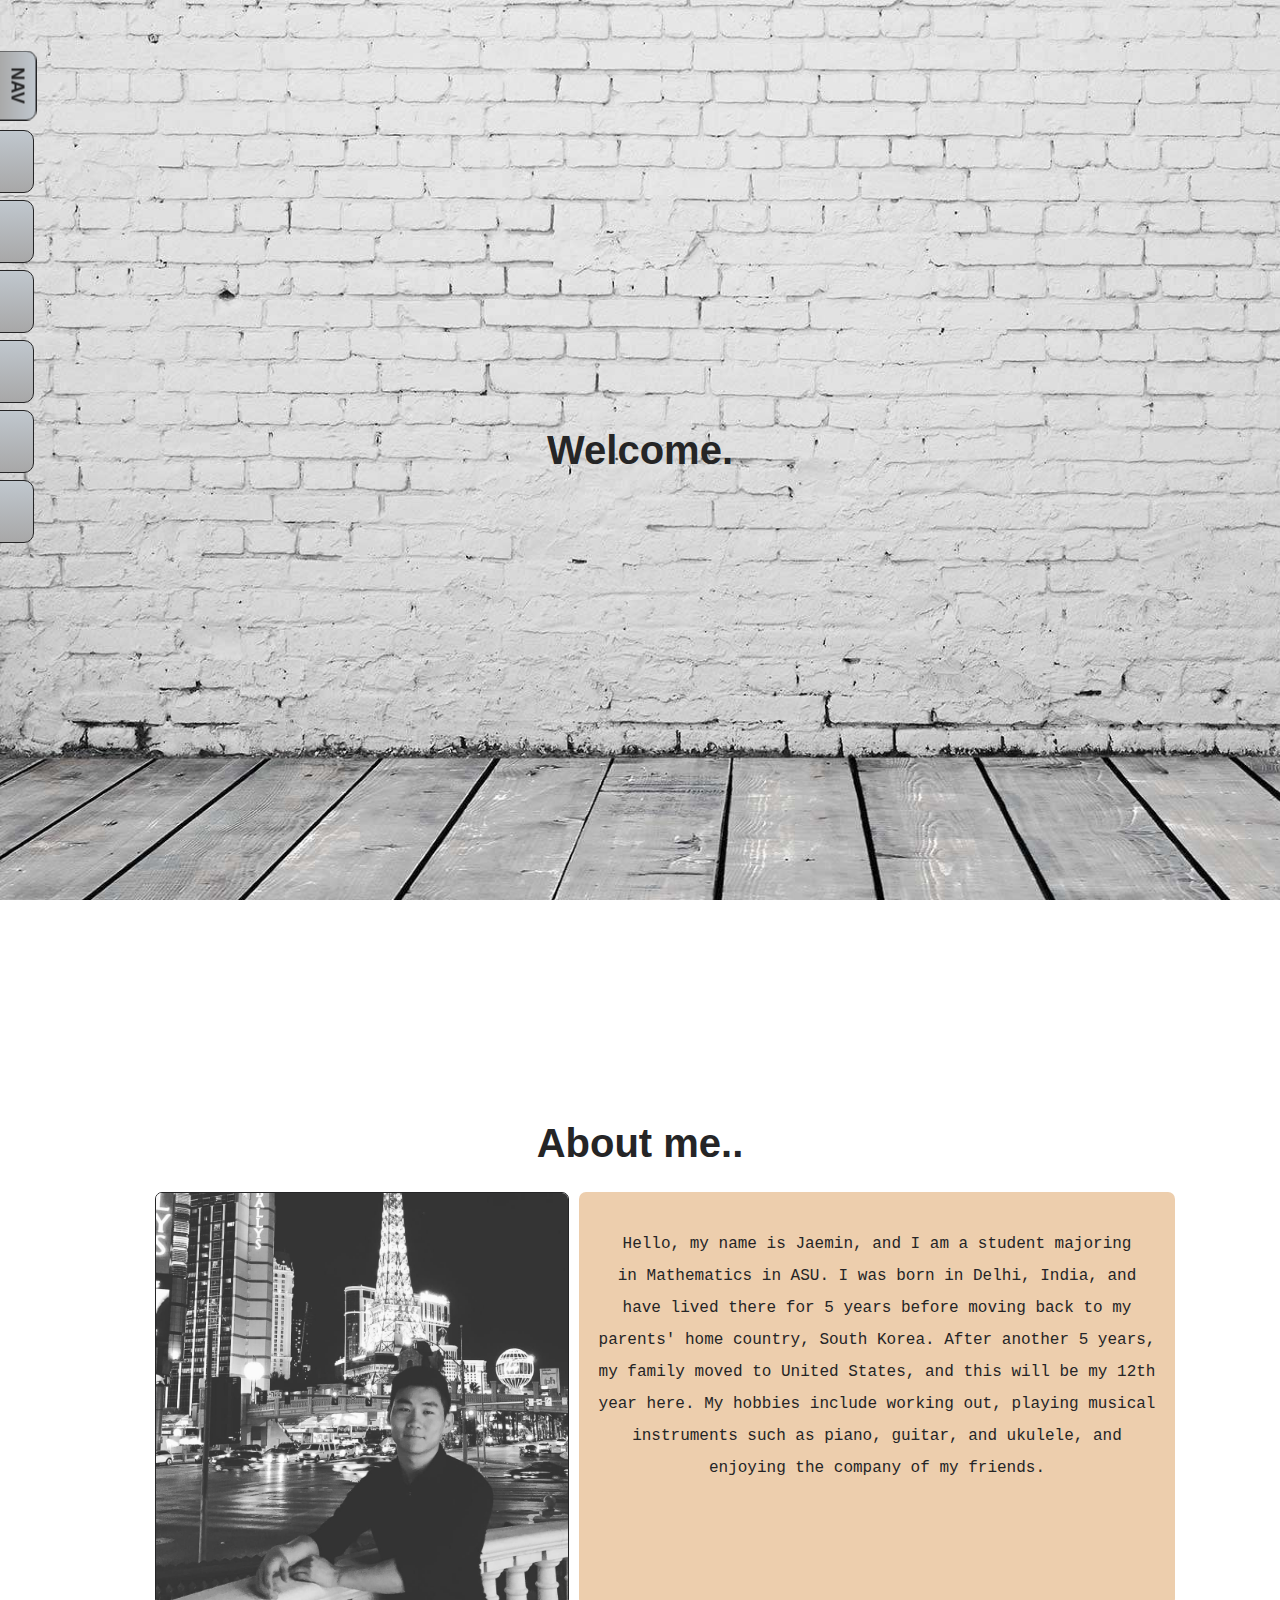
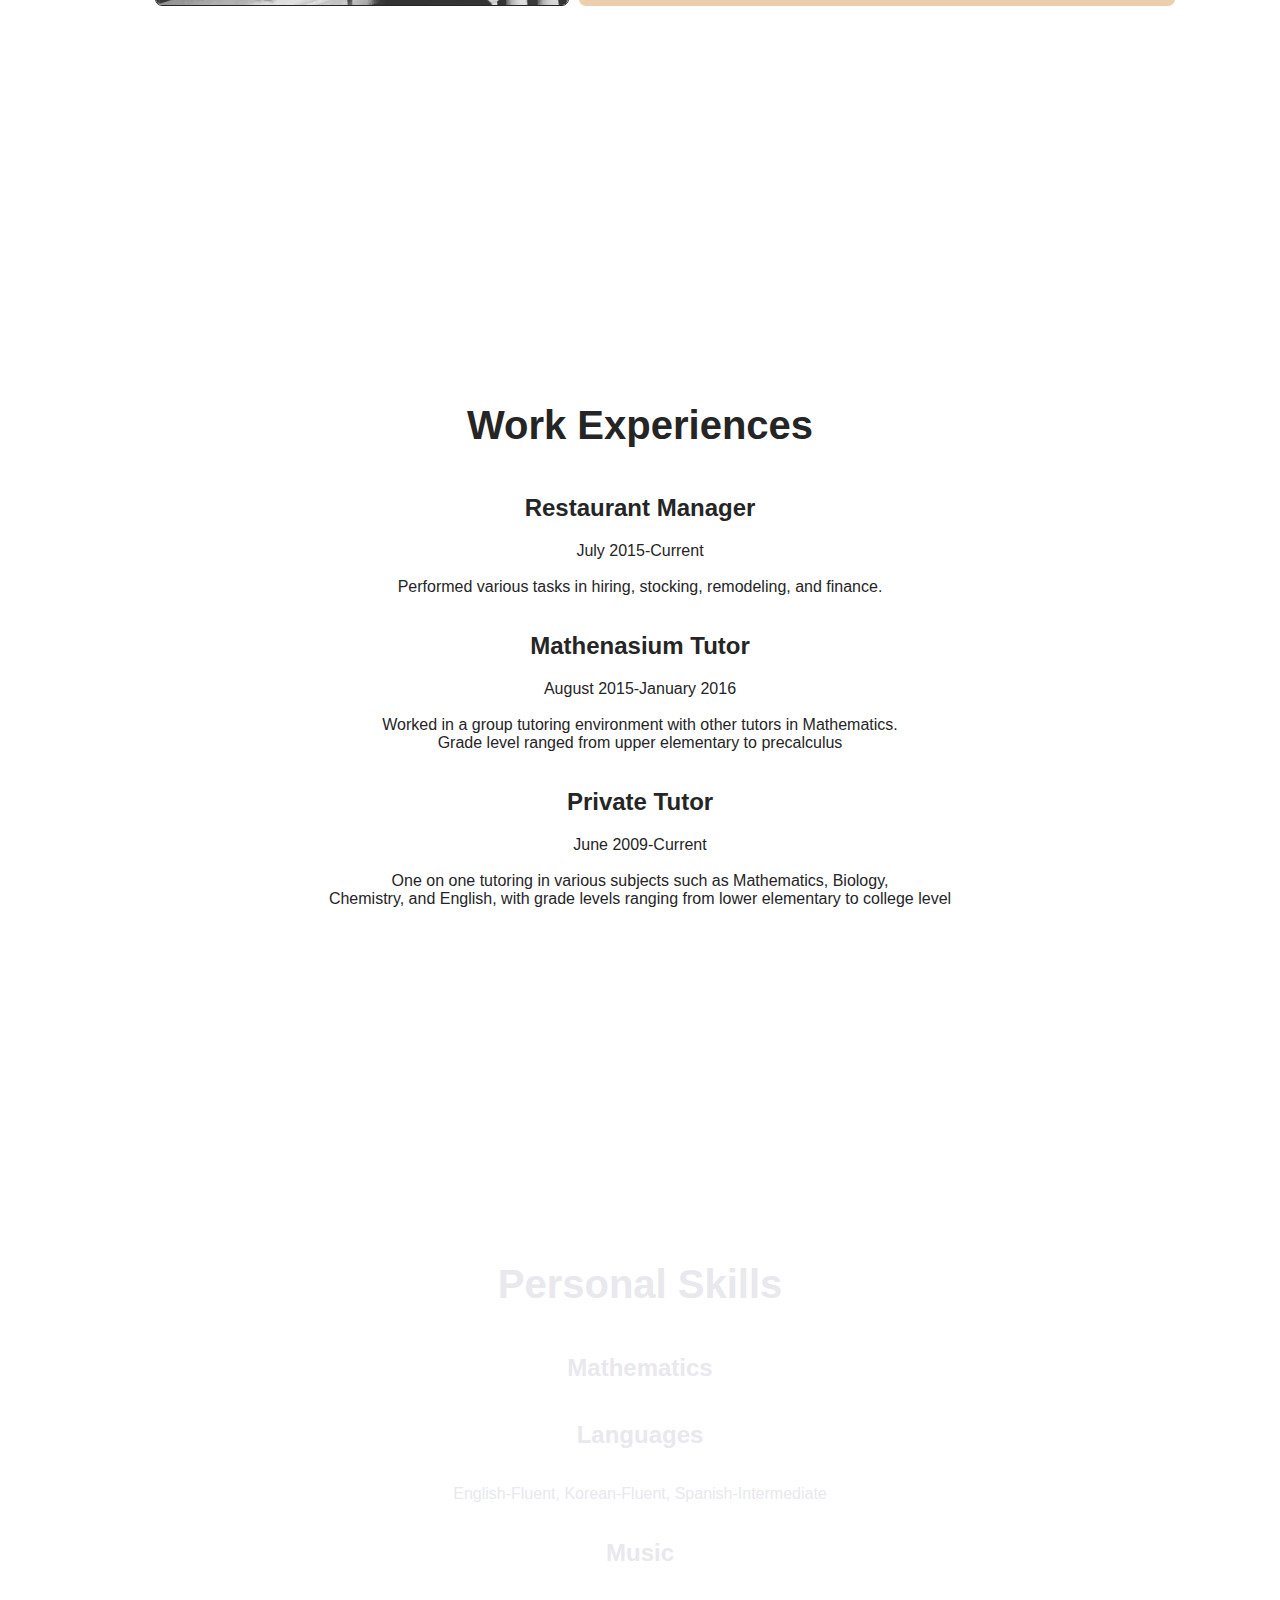
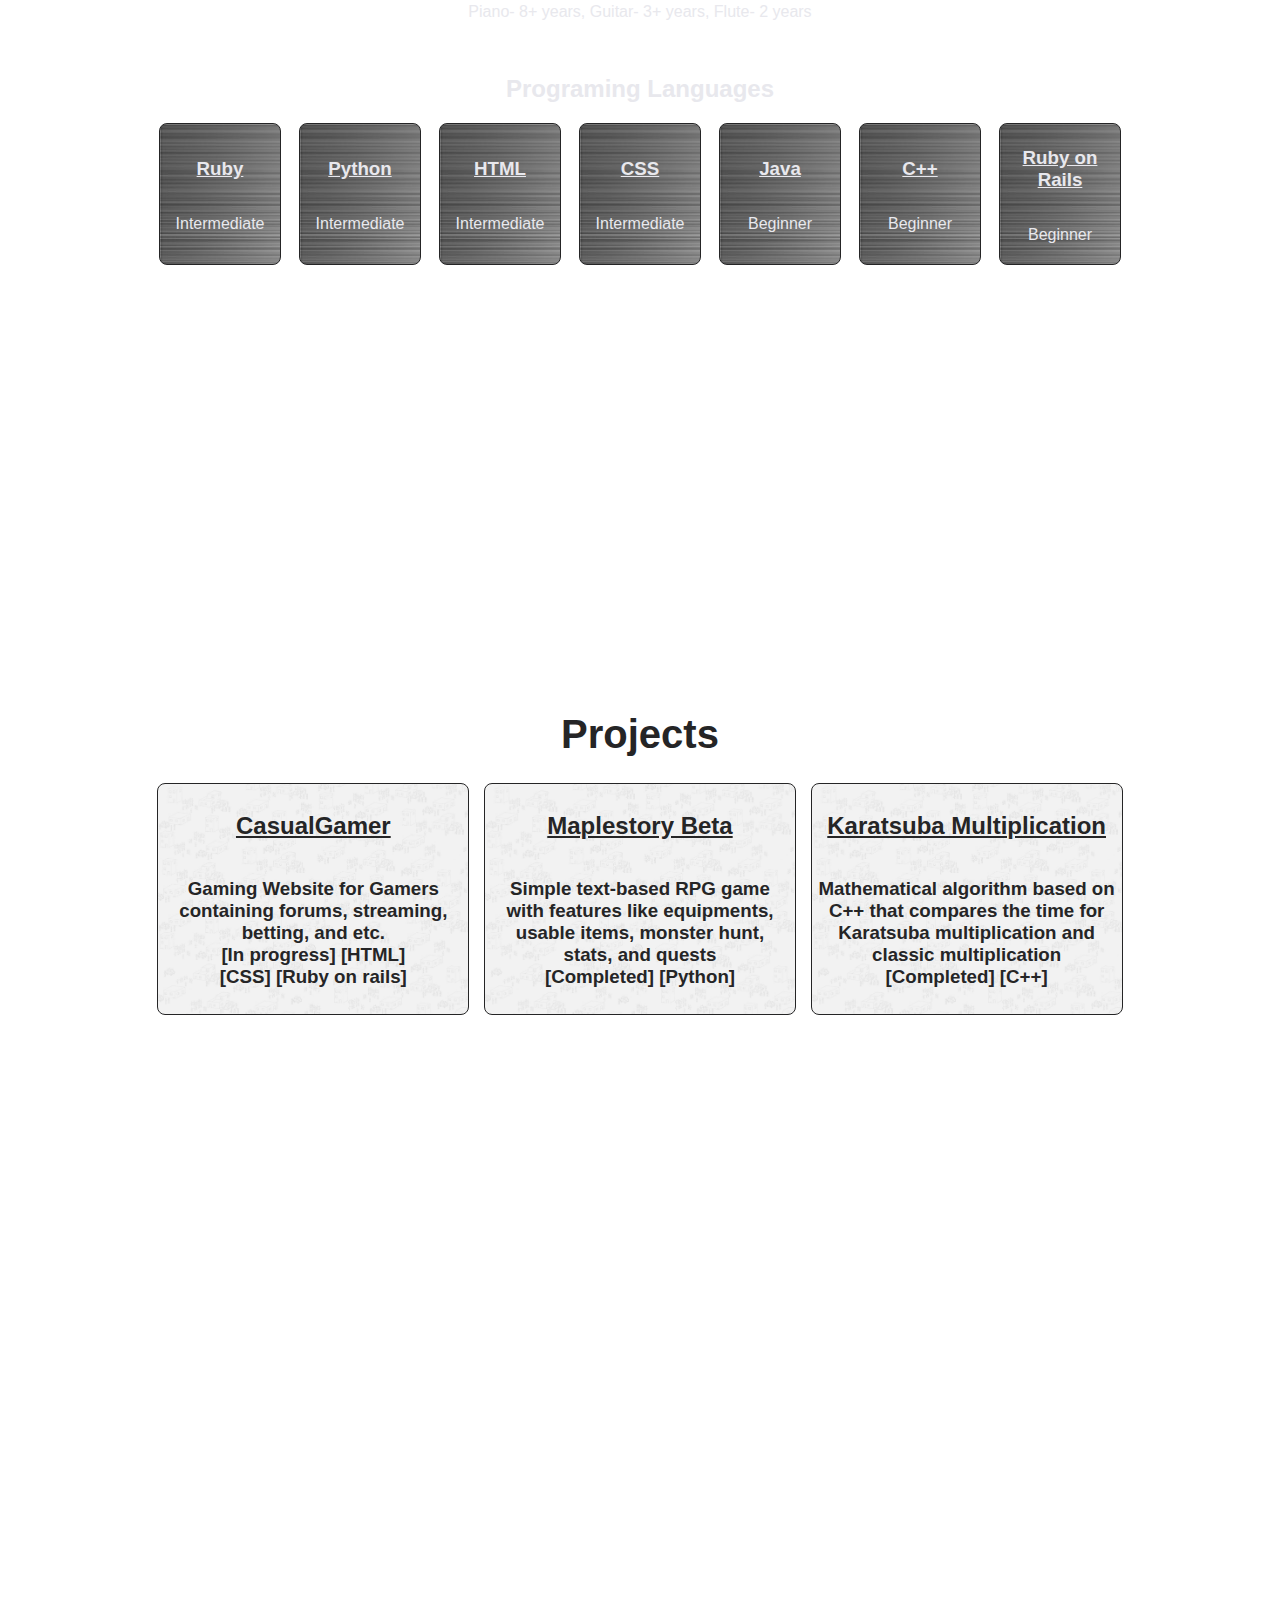
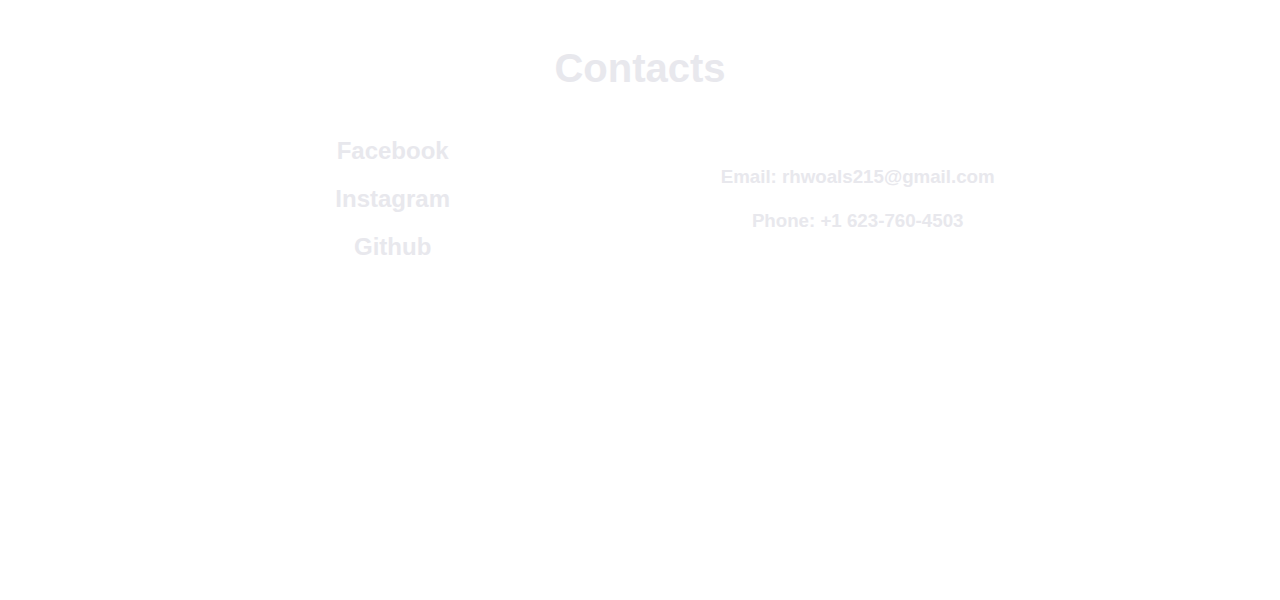
==== index.html @ 8b9cbb2c "finishing touches" ====
<!DOCTYPE html>
<html lang="en" dir="ltr">
  <head>
    <meta charset="utf-8">
    <meta name="viewport" content="width=device-width">
    <title>Jaemin Ko | Personal Website</title>
    <link rel="stylesheet" href="./css/style.css">
  </head>
  <body>
    <div id="mySidenav" class="sidenav">
      <div id="nav">NAV</div>
      <a href="#welcome_section" id="welcome">Home</a>
      <a href="#about_me_section" id="about">About me</a>
      <a href="#work_section" id="work">Work Experiences</a>
      <a href="#skills_section" id="skills">Skills</a>
      <a href="#projects_section" id="projects">Projects</a>
      <a href="#contacts_section" id="contact">Contacts</a>
    </div>
    <div class="content">
      <div class="section" id="welcome_section">
        <div id="welcome_text">
          <h1>Welcome.</h1>
        </div>
      </div>
      <div class="section" id="about_me_section">
        <h1>About me..</h1>
        <div id="profile_container">
          <img src="./img/profile.jpg" id="profile_pic">
          <div id="profile">
            <p>Hello, my name is Jaemin, and I am a student majoring</br>
            in Mathematics in ASU. I was born in Delhi, India, and</br>
            have lived there for 5 years before moving back to my</br>
            parents' home country, South Korea. After another 5 years,</br>
            my family moved to United States, and this will be my 12th</br>
            year here. My hobbies include working out, playing musical</br>
            instruments such as piano, guitar, and ukulele, and</br>
            enjoying the company of my friends.</p>
          </div>
        </div>
      </div>
      <div class="section" id="work_section">
        <h1>Work Experiences</h1>
        <div class="job">
          <h2>Restaurant Manager</h2>
          <p>July 2015-Current</br></br>
          Performed various tasks in hiring, stocking, remodeling, and finance.</p>
        </div>
        <div class="job">
          <h2>Mathenasium Tutor</h2>
          <p>August 2015-January 2016</br></br>
          Worked in a group tutoring environment with other tutors in Mathematics.
          </br>Grade level ranged from upper elementary to precalculus</p>
        </div>
        <div class="job">
          <h2>Private Tutor</h2>
          <p>June 2009-Current</br></br>
          One on one tutoring in various subjects such as Mathematics, Biology,</br>
          Chemistry, and English, with grade levels ranging from lower elementary to college level</p>
        </div>
      </div>
      <div class="section" id="skills_section">
        <h1>Personal Skills</h1>
        <h2>Mathematics</h2>
        <h2>Languages</h2>
        <p>English-Fluent, Korean-Fluent, Spanish-Intermediate</p>
        <h2>Music</h2>
        <p>Piano- 8+ years, Guitar- 3+ years, Flute- 2 years</p></br>
        <h2>Programing Languages</h2>
        <div id="programing_languages">
          <div class="programing_language"><h3>Ruby</h3><p>Intermediate</p></div>
          <div class="programing_language"><h3>Python</h3><p>Intermediate</p></div>
          <div class="programing_language"><h3>HTML</h3><p>Intermediate</p></div>
          <div class="programing_language"><h3>CSS</h3><p>Intermediate</p></div>
          <div class="programing_language"><h3>Java</h3><p>Beginner</p></div>
          <div class="programing_language"><h3>C++</h3><p>Beginner</p></div>
          <div class="programing_language"><h3>Ruby on Rails</h3><p>Beginner</p></div>
        </div>
      </div>
      <div class="section" id="projects_section">
        <h1>Projects</h1>
        <div id="projects_container">
          <div class="project">
            <h2><a href="https://github.com/rhwoals215/CasualGamer">CasualGamer</a></h2>
            <h3>Gaming Website for Gamers containing forums, streaming, betting, and etc.</br>
            [In progress] [HTML]</br>[CSS] [Ruby on rails]</h3>
          </div>
          <div class="project">
            <h2><a href="https://github.com/rhwoals215/MaplestoryBeta">Maplestory Beta</a></h2>
            <h3>Simple text-based RPG game with features like equipments, usable items, monster hunt, stats, and quests</br>
            [Completed] [Python]</h3>
          </div>
          <div class="project">
            <h2><a href="https://github.com/rhwoals215/cpp_practice/blob/master/karatsuba2.cpp">Karatsuba Multiplication</a></h2>
            <h3>Mathematical algorithm based
            on C++ that compares the time for
            Karatsuba multiplication and classic
            multiplication</br>
            [Completed] [C++]</h3>
          </div>
        </div>
      </div>
      <div class="section" id="contacts_section">
        <h1>Contacts</h1>
        <div id="contact_box">
          <div id="links">
            <a href="https://www.facebook.com/jaemin.ko/"><h2>Facebook</h2></a>
            <a href="https://www.instagram.com/jaydwag2/"><h2>Instagram</h2></a>
            <a href="https://www.github.com/rhwoals215"><h2>Github</h2></a>
          </div>
          <div id="personal_contacts">
            <h3>Email: rhwoals215@gmail.com</br></br>
            Phone: +1 623-760-4503</br></h3>
          </div>
        </div>
      </div>
    </div>
  </body>
</html>
---- css/style.css ----
html,body {padding:0; margin:0;}
body{
  text-align: center;
  font-family: Arial;
  color: #252526;
}

a { color: #252526;}

.section{
  display: flex;
  flex-direction: column;
  justify-content: center;
  height: 100vh;
  width: 100vw;
  background-size: cover;
  text-align: center;
  background-attachment: fixed;
}

.section h1{font-size: 40px;
}

.section a{
  margin-top: 100px;
  text-decoration: none;
}

#welcome_text{
  display: flex;
  justify-content: center;
}

#mySidenav a {
  position: fixed;
  transition: 0.3s;
  padding: 20px;
  text-decoration: none;
  font-weight: bold;
  font-size: 18px;
  border-radius: 0 10px 10px 0;
  background-image: linear-gradient(to bottom, #c0c7ce, #a8a8a8);
  border: solid 1px #252526;
}

#mySidenav a:hover {
  left: 0;
}

#nav{
  top: 66px;
  width: 40px;
  left: -18px;
  position: fixed;
  transition: 0.3s;
  padding: 8px 14px 8px 14px;
  text-decoration: none;
  font-weight: bold;
  font-size: 18px;
  border-radius: 10px 10px 0 0;
  background-image: linear-gradient(to bottom, #c0c7ce, #a8a8a8);
  border: solid 1px #252526;
  transform:rotate(90deg);
}

#welcome{
  top: 130px;
  width: 120px;
  left: -128px;
}

#about {
  top: 200px;
  width: 120px;
  left: -128px;
}

#work {
  top: 270px;
  width: 180px;
  left: -188px;
}
#skills {
  top: 340px;
  width: 120px;
  left: -128px;
}

#projects {
  top: 410px;
  width: 120px;
  left: -128px;
}

#contact {
  top: 480px;
  width: 120px;
  left: -128px;
}

#welcome_section{
  background-image: url("../img/bricks.jpg");
}

#about_me_section{
  background-image: url("../img/fences.jpg");
}

#work_section{
  background-image: url("../img/sky.png");
}

#skills_section{
  color:#e8e8ed;
  background-image: url("../img/tools.jpg");
}

#projects_section{
  background-image: url("../img/projects.jpg");
}

#contacts_section{
  color:#e8e8ed;
  background-image: url("../img/contacts.jpg");
}

#contacts_section a{
  color:#e8e8ed;
}

#profile_container{
  display: flex;
  flex-direction: row;
  justify-content: center;
  margin-left: 150px;
  margin-right: 100px;
  font-size: 20px;
}

#profile_pic{
  width:40%;
  height: auto;
  align-self: center;
  border: solid 1px #252526;
  border-radius: 7px;
}

#profile{
  font-size: 16px;
  font-family: Courier;
  background-color: #edcead;
  line-height: 2;
  background-repeat: no-repeat;
  border-radius: 7px;
  padding: 20px;
  margin-left: 10px;
}

#programing_languages{
  margin-left: 150px;
  margin-right: 150px;
  display: flex;
  align-items: stretch;
}

.programing_language{
  margin: auto;
  display: flex;
  flex-direction: column;
  justify-content: center;
  width: 120px;
  height: 140px;
  border-radius: 8px;
  border: solid 1px #252526;
  background-image: url("../img/steelbackground.jpg");
}

.programing_language h3{
  text-decoration: underline;
}

#projects_container{
  margin-left: 150px;
  margin-right: 150px;
  display: flex;
  align-items: stretch;
}

.project{
  margin: auto;
  display: flex;
  flex-direction: column;
  justify-content: center;
  width: 300px;
  height: 220px;
  border-radius: 8px;
  border: solid 1px #252526;
  background-image: url("../img/softbackground3.jpg");
  background-size: cover;
  background-repeat:no-repeat;
  padding: 5px;
}

.project a{
  text-decoration: underline;
}

#contact_box{
  margin-left: 200px;
  margin-right: 150px;
  display: flex;
  justify-content: center;
}

#links{
  margin: auto;
}
#personal_contacts{
  margin: auto;
}
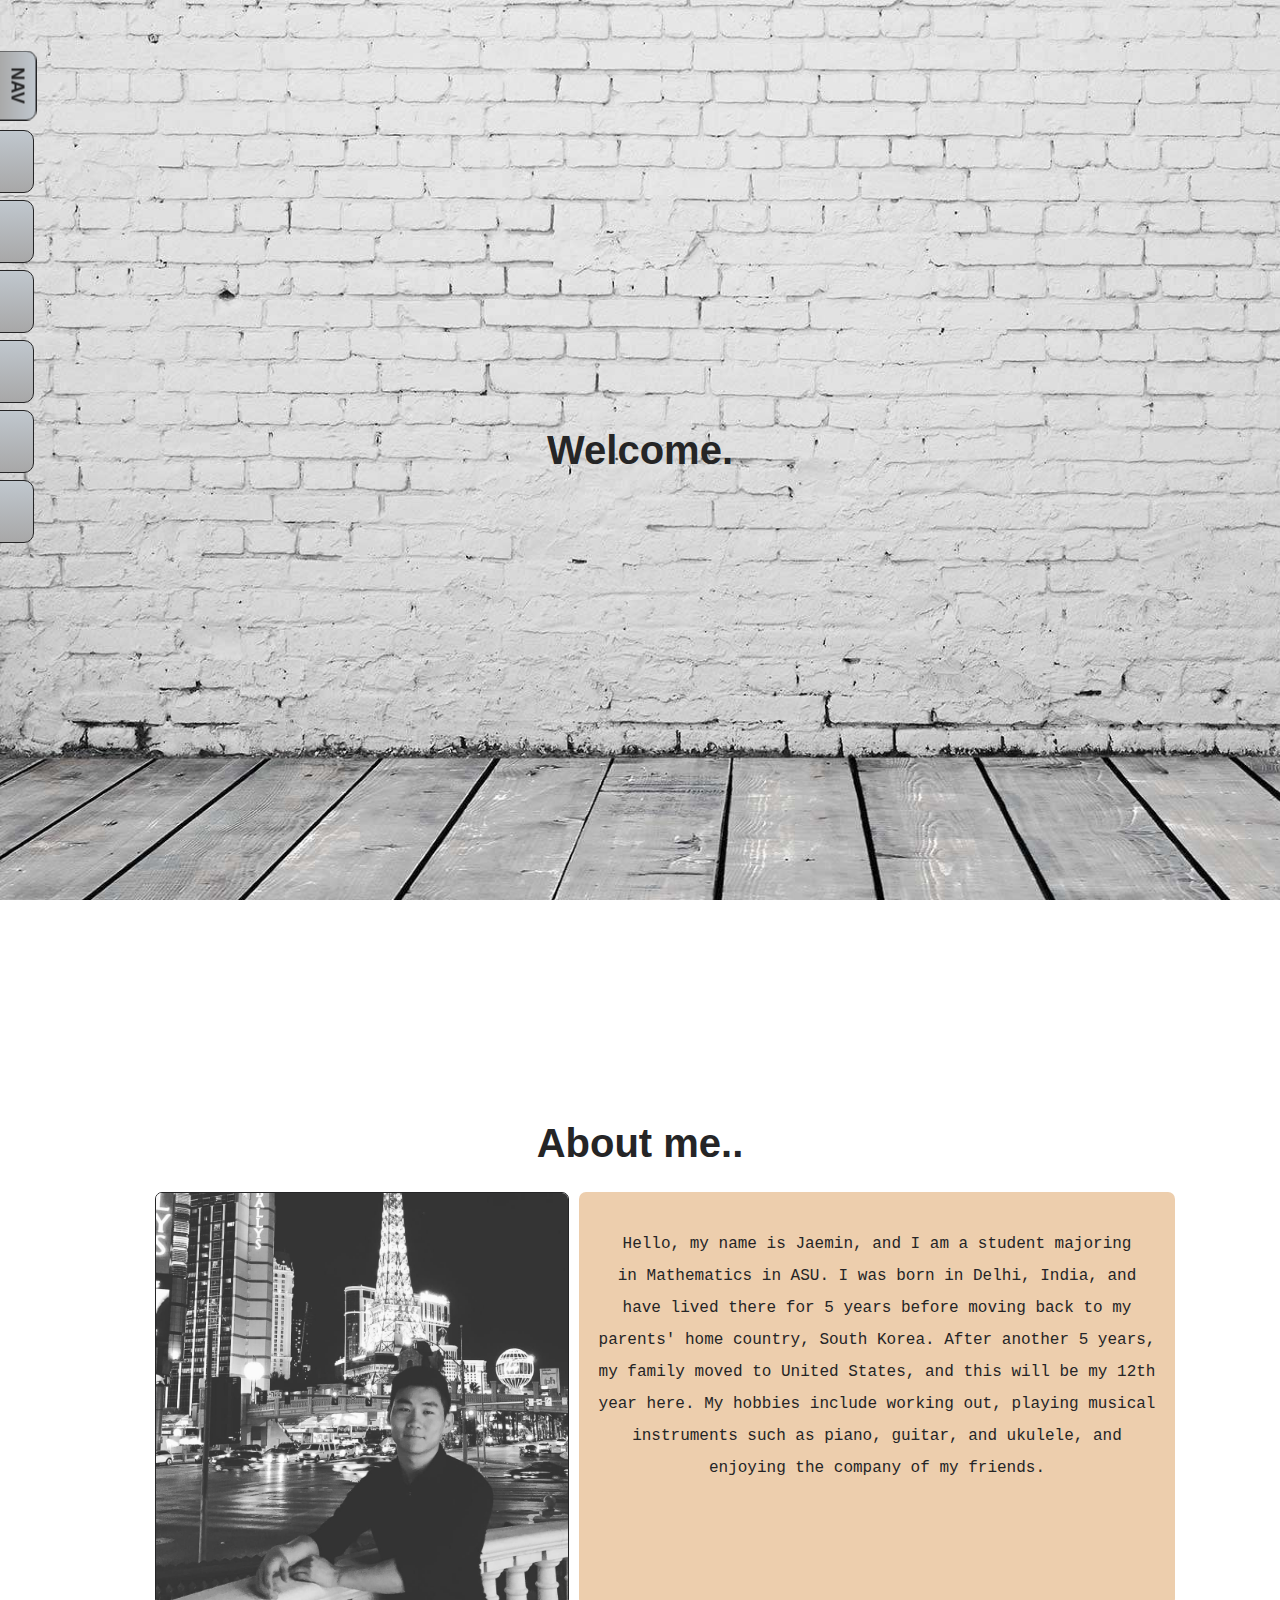
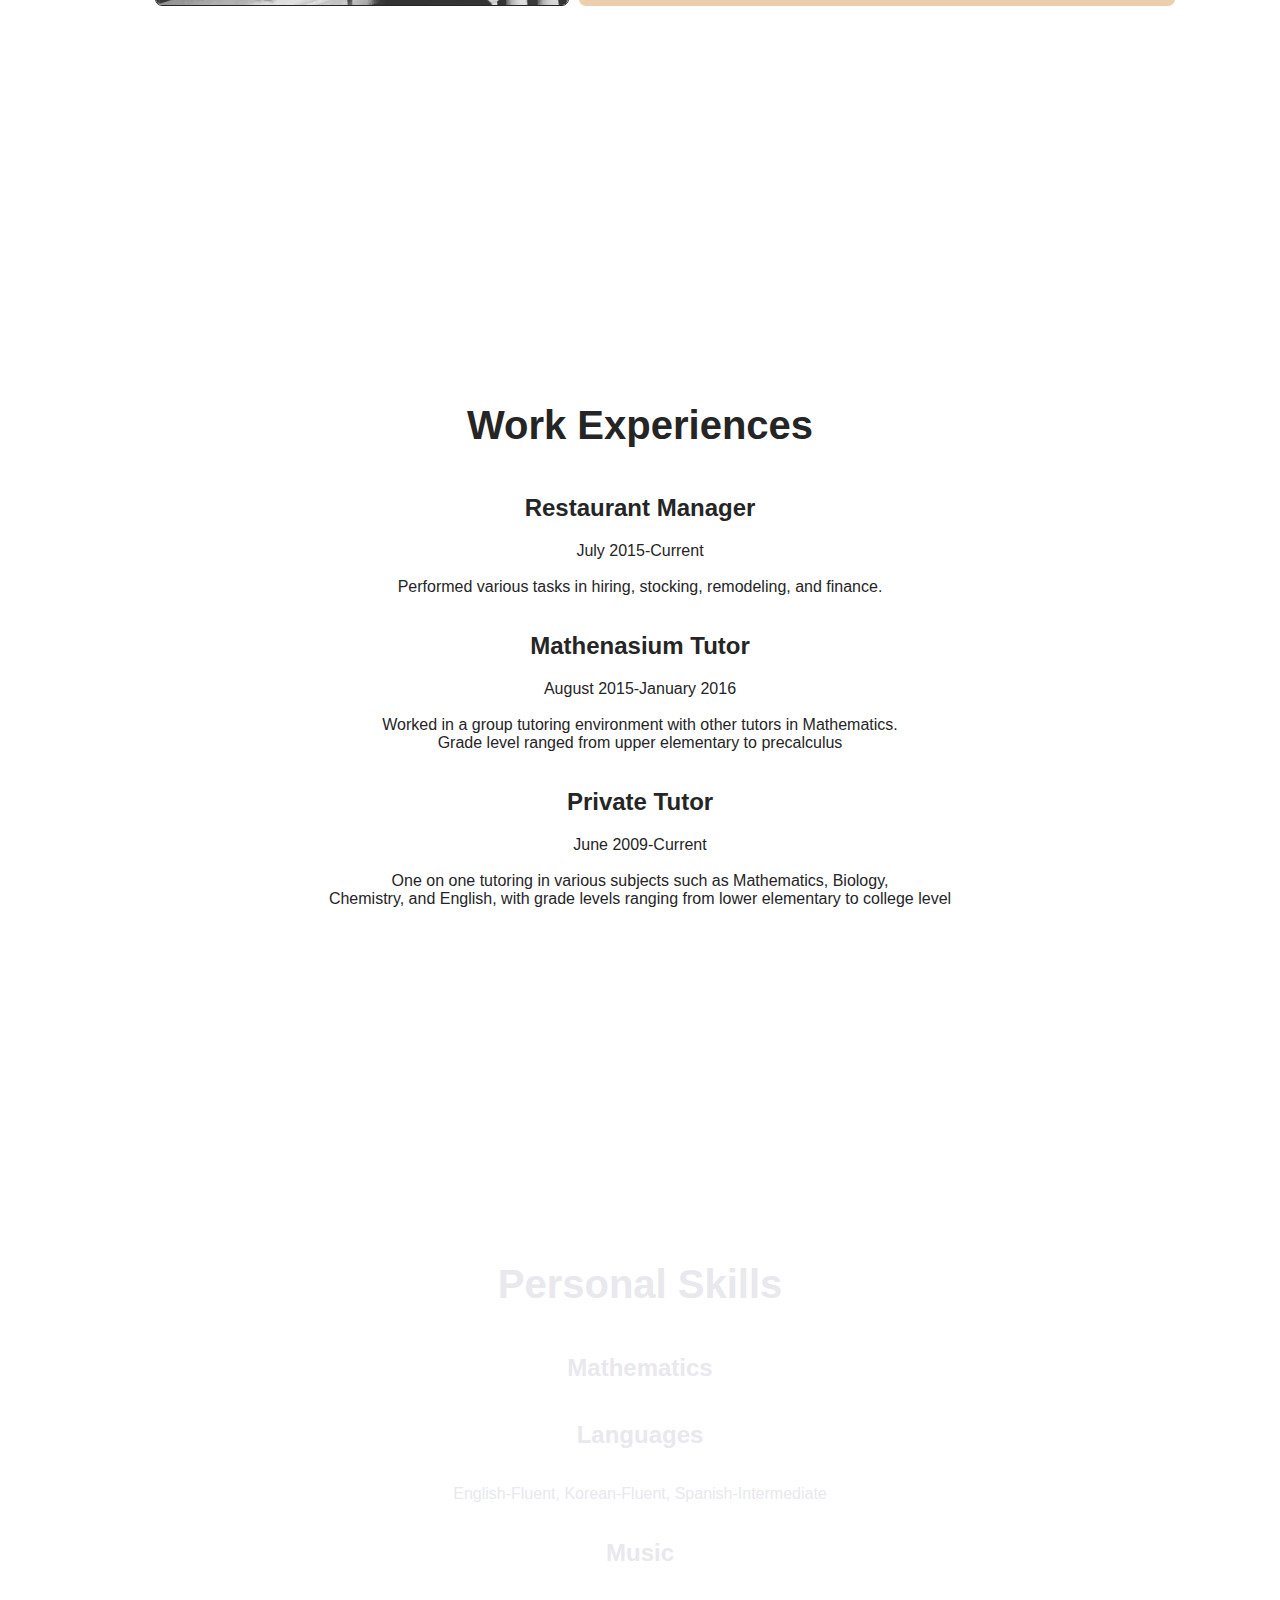
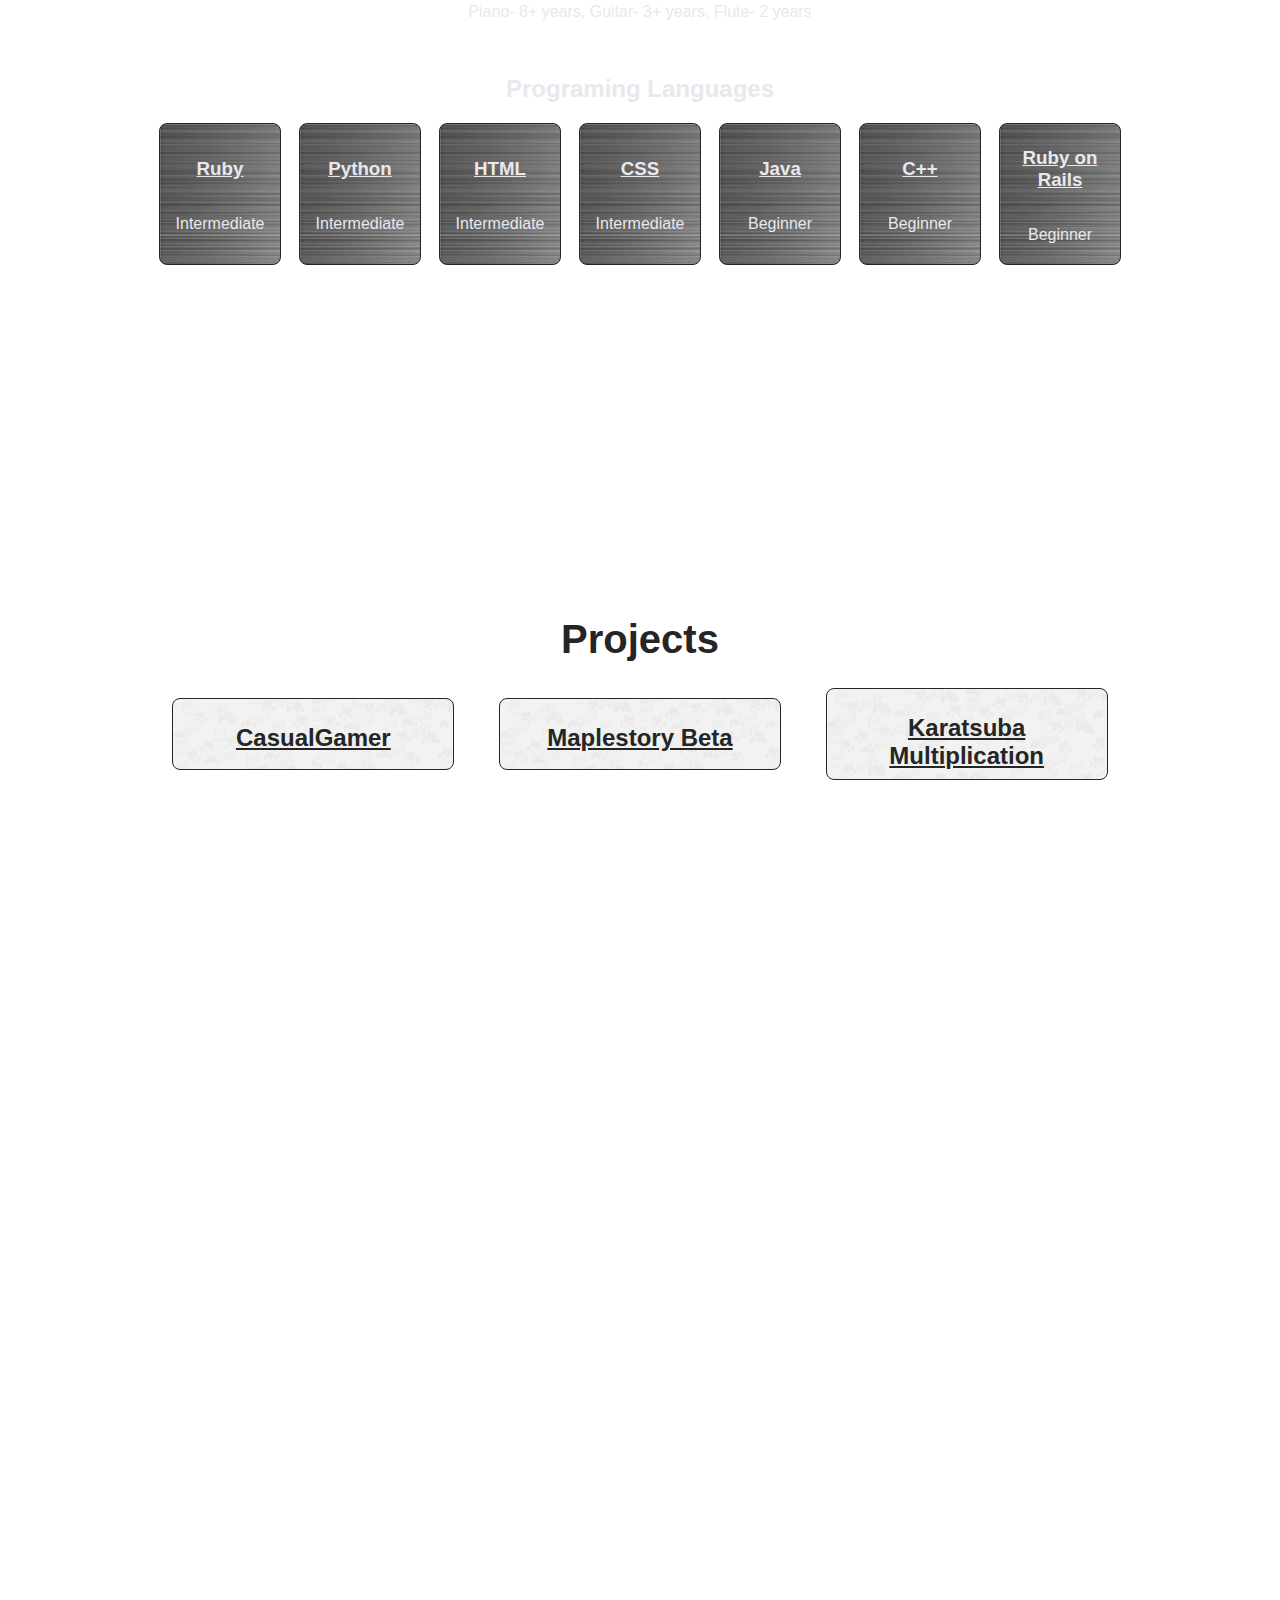
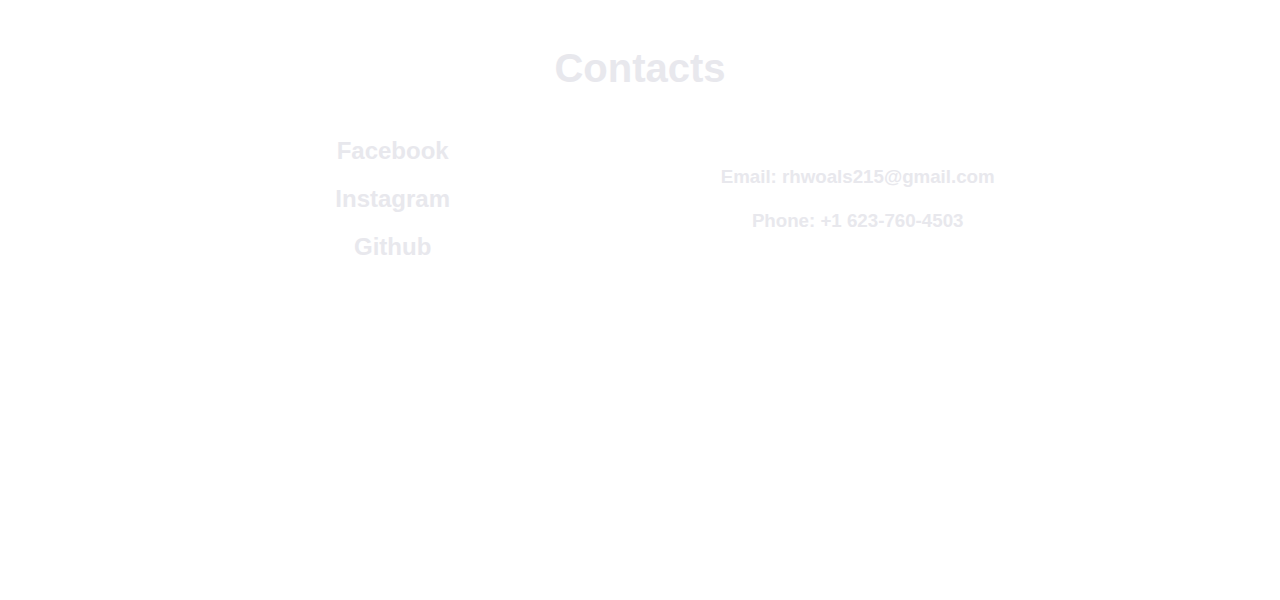
==== commit dc3be6aa: "finished project hover drop description" ====
--- a/index.html
+++ b/index.html
@@ -79,23 +79,29 @@
       <div class="section" id="projects_section">
         <h1>Projects</h1>
         <div id="projects_container">
-          <div class="project">
+          <div class="project" id="casualgamer">
             <h2><a href="https://github.com/rhwoals215/CasualGamer">CasualGamer</a></h2>
-            <h3>Gaming Website for Gamers containing forums, streaming, betting, and etc.</br>
-            [In progress] [HTML]</br>[CSS] [Ruby on rails]</h3>
+            <div class= project_description id="casualgamer_description">
+              <h3>Gaming Website for Gamers containing forums, streaming, betting, and etc.</br>
+              [In progress] [HTML]</br>[CSS] [Ruby on rails]</h3>
+            </div>
           </div>
-          <div class="project">
+          <div class="project" id="maple">
             <h2><a href="https://github.com/rhwoals215/MaplestoryBeta">Maplestory Beta</a></h2>
-            <h3>Simple text-based RPG game with features like equipments, usable items, monster hunt, stats, and quests</br>
-            [Completed] [Python]</h3>
+            <div class= project_description id="maple_description">
+              <h3>Simple text-based RPG game with features like equipments, usable items, monster hunt, stats, and quests</br>
+              [Completed] [Python]</h3>
+            </div>
           </div>
-          <div class="project">
+          <div class="project" id="karatsuba">
             <h2><a href="https://github.com/rhwoals215/cpp_practice/blob/master/karatsuba2.cpp">Karatsuba Multiplication</a></h2>
-            <h3>Mathematical algorithm based
-            on C++ that compares the time for
-            Karatsuba multiplication and classic
-            multiplication</br>
-            [Completed] [C++]</h3>
+            <div class= project_description id="karatsuba_description">
+              <h3>Mathematical algorithm based
+              on C++ that compares the time for
+              Karatsuba multiplication and classic
+              multiplication</br>
+              [Completed] [C++]</h3>
+            </div>
           </div>
         </div>
       </div>
--- a/css/style.css
+++ b/css/style.css
@@ -184,15 +184,37 @@
   margin-right: 150px;
   display: flex;
   align-items: stretch;
+  margin-bottom: 330px;
+}
+
+.project_description {
+  background: #8e9eab;  /* fallback for old browsers */
+  background: -webkit-linear-gradient(to right, #eef2f3, #8e9eab);  /* Chrome 10-25, Safari 5.1-6 */
+  background: linear-gradient(to right, #eef2f3, #8e9eab); /* W3C, IE 10+/ Edge, Firefox 16+, Chrome 26+, Opera 12+, Safari 7+ */
+  padding: 4px;
+  border-radius: 8px;
+  border: solid 1px #252526;
+  opacity: 0;
+}
+
+#casualgamer:hover #casualgamer_description {
+  opacity: 1;
+}
+
+#maple:hover #maple_description{
+  opacity: 1;
+}
+
+#karatsuba:hover #karatsuba_description{
+  opacity: 1;
 }
 
 .project{
   margin: auto;
   display: flex;
   flex-direction: column;
-  justify-content: center;
-  width: 300px;
-  height: 220px;
+  width: 270px;
+  height: 80px;
   border-radius: 8px;
   border: solid 1px #252526;
   background-image: url("../img/softbackground3.jpg");
@@ -201,10 +223,20 @@
   padding: 5px;
 }
 
+#casualgamer{
+  height: 60px;
+}
+
+#maple{
+  height: 60px;
+}
+
 .project a{
   text-decoration: underline;
 }
 
+.project:hover {
+}
 #contact_box{
   margin-left: 200px;
   margin-right: 150px;
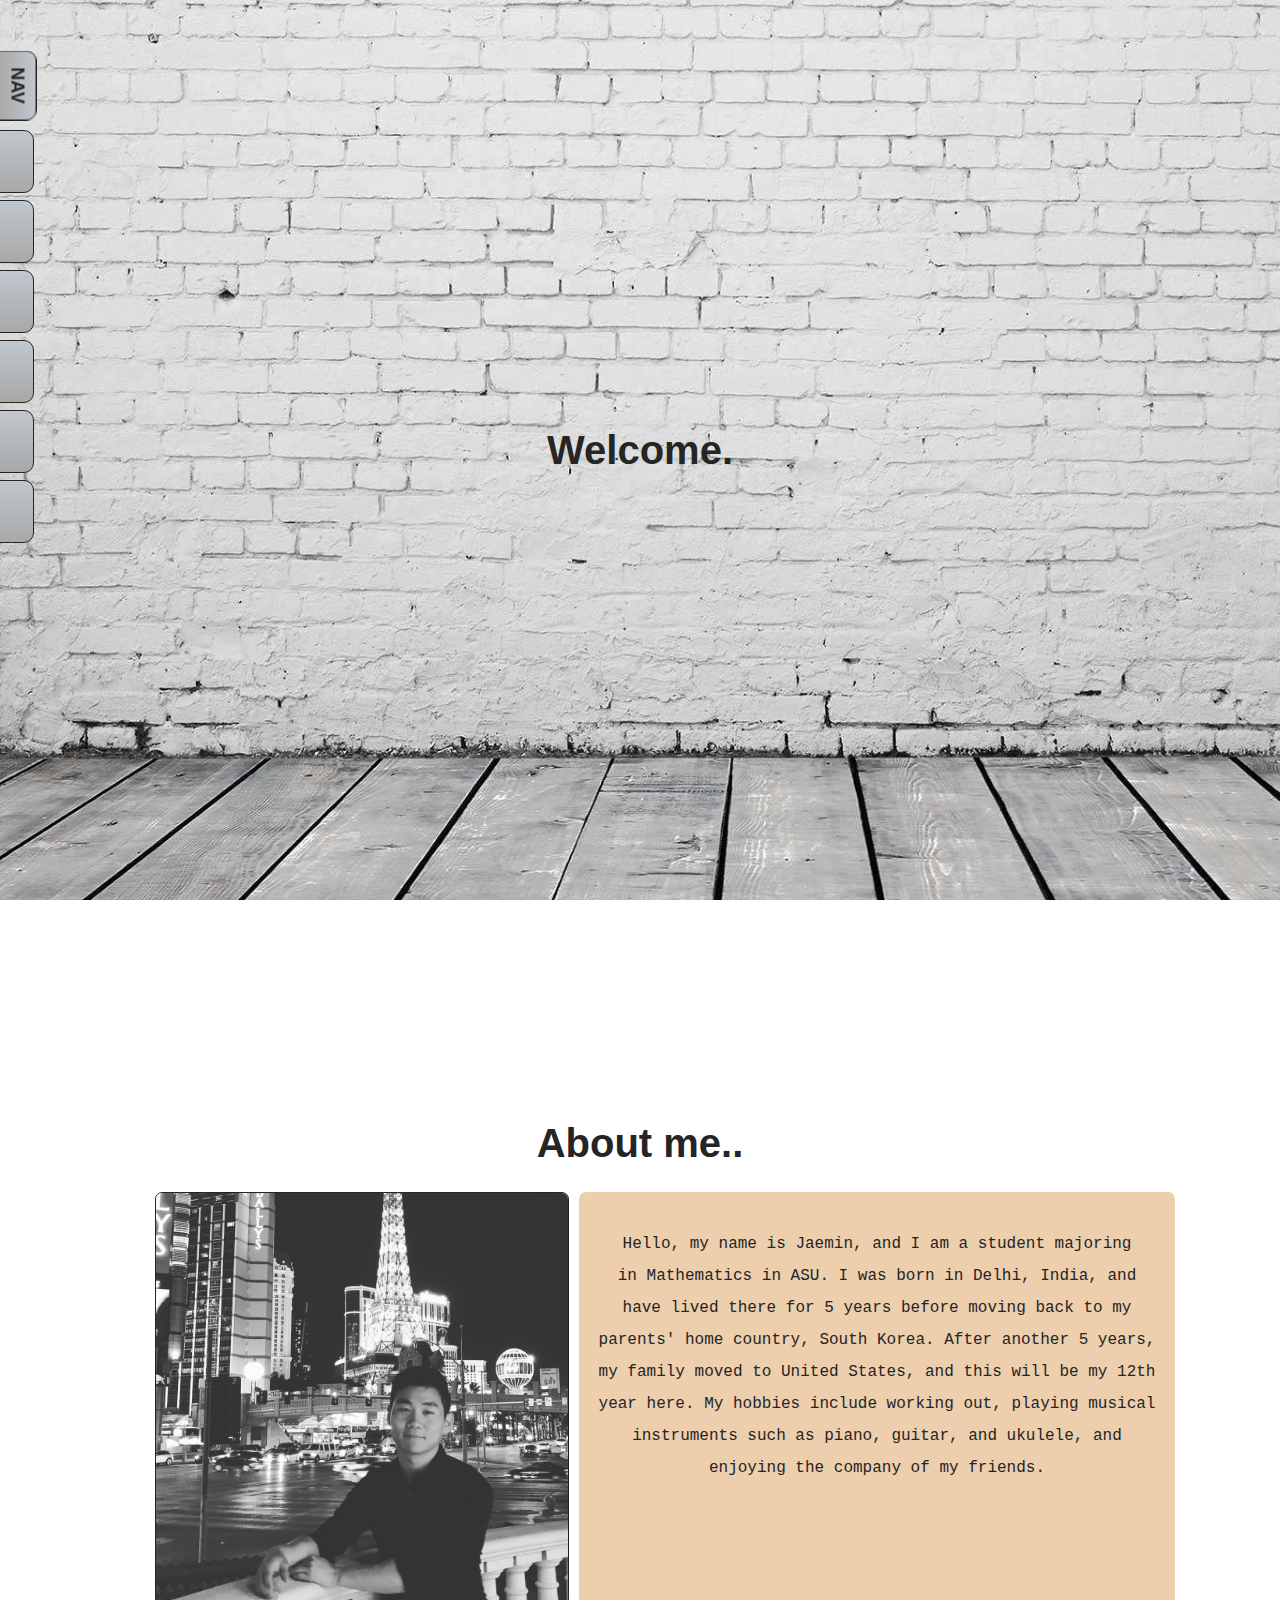
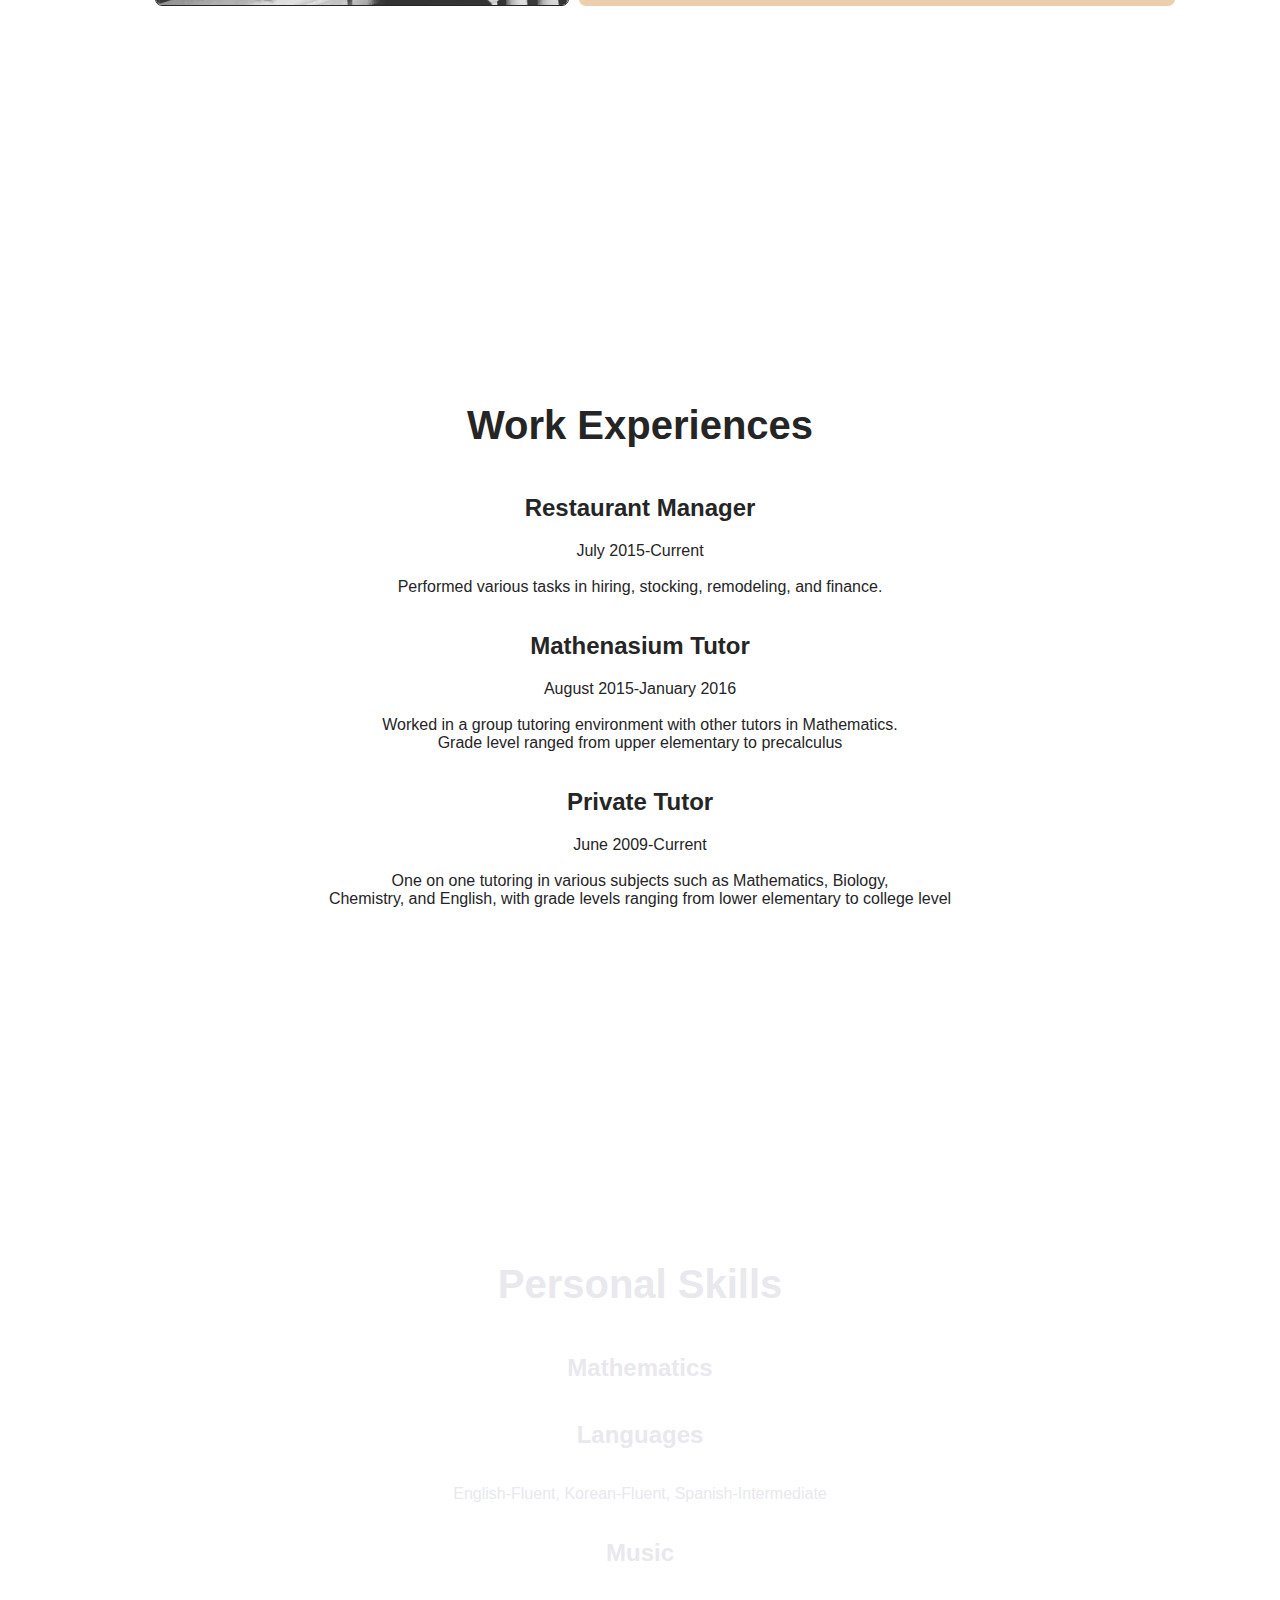
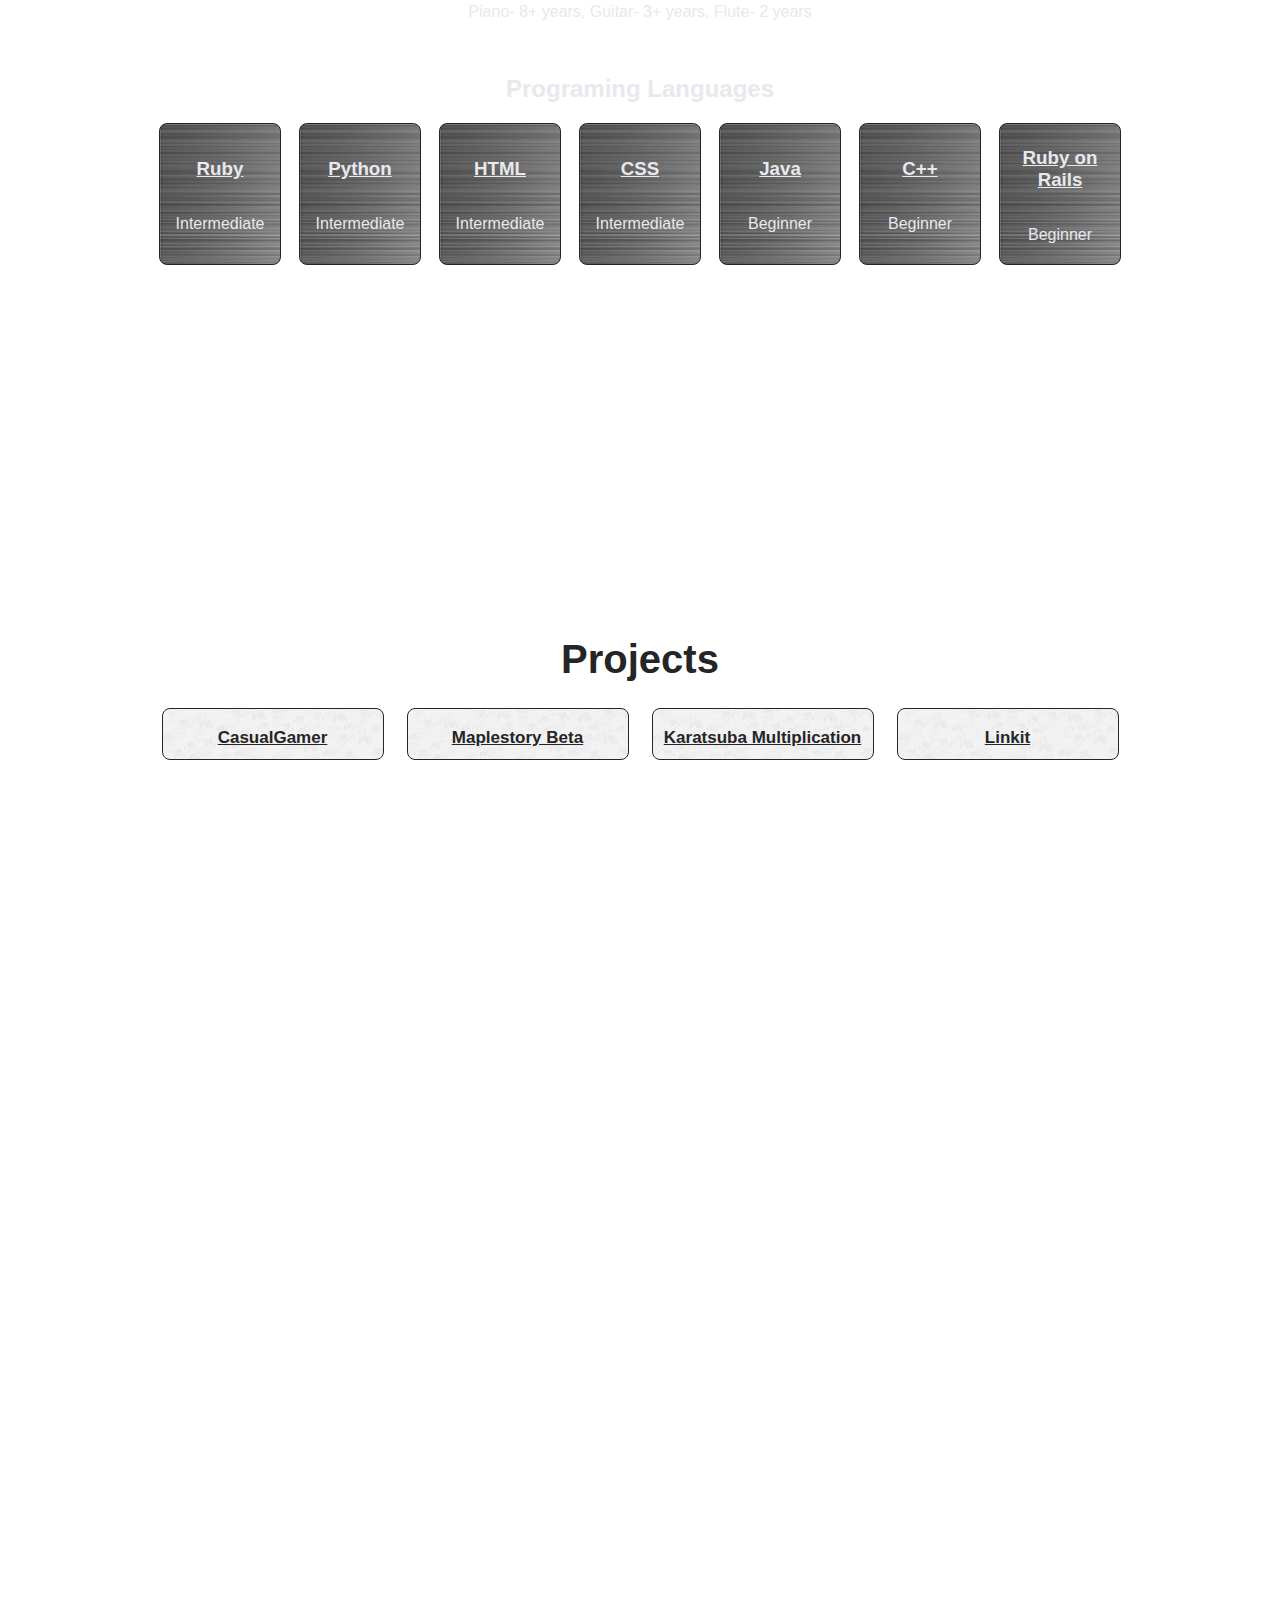
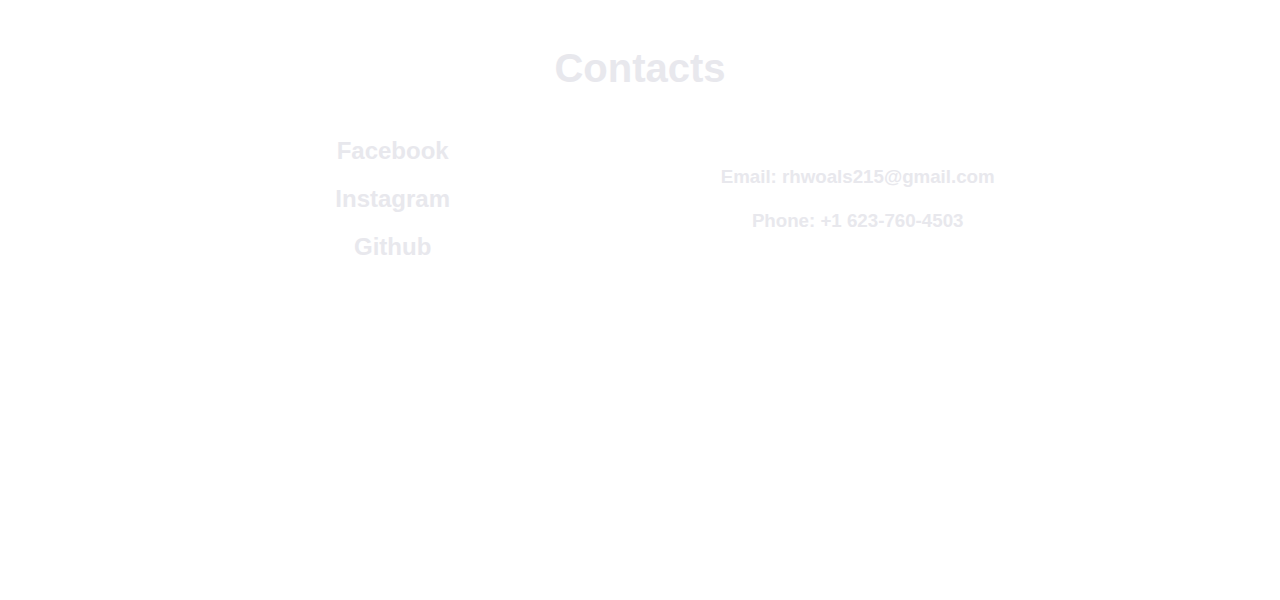
==== commit a0966963: "added links project" ====
--- a/index.html
+++ b/index.html
@@ -103,6 +103,13 @@
               [Completed] [C++]</h3>
             </div>
           </div>
+          <div class="project" id="linkit">
+            <h2><a href="https://github.com/rhwoals215/Linkit">Linkit</a></h2>
+            <div class= project_description id="linkit_description">
+              <h3>Customized Reddit-like website customized from template created by Mckenzie Child</br>
+              [Completed] [HTML]</br>[CSS] [Ruby on rails]</h3>
+            </div>
+          </div>
         </div>
       </div>
       <div class="section" id="contacts_section">
--- a/css/style.css
+++ b/css/style.css
@@ -209,12 +209,16 @@
   opacity: 1;
 }
 
+#linkit:hover #linkit_description{
+  opacity: 1;
+}
+
 .project{
   margin: auto;
   display: flex;
   flex-direction: column;
-  width: 270px;
-  height: 80px;
+  width: 210px;
+  height: 40px;
   border-radius: 8px;
   border: solid 1px #252526;
   background-image: url("../img/softbackground3.jpg");
@@ -223,12 +227,12 @@
   padding: 5px;
 }
 
-#casualgamer{
-  height: 60px;
-}
-
-#maple{
-  height: 60px;
+.project h2{
+  font-size: 17px;
+}
+
+.project h3{
+  font-size: 15px;
 }
 
 .project a{
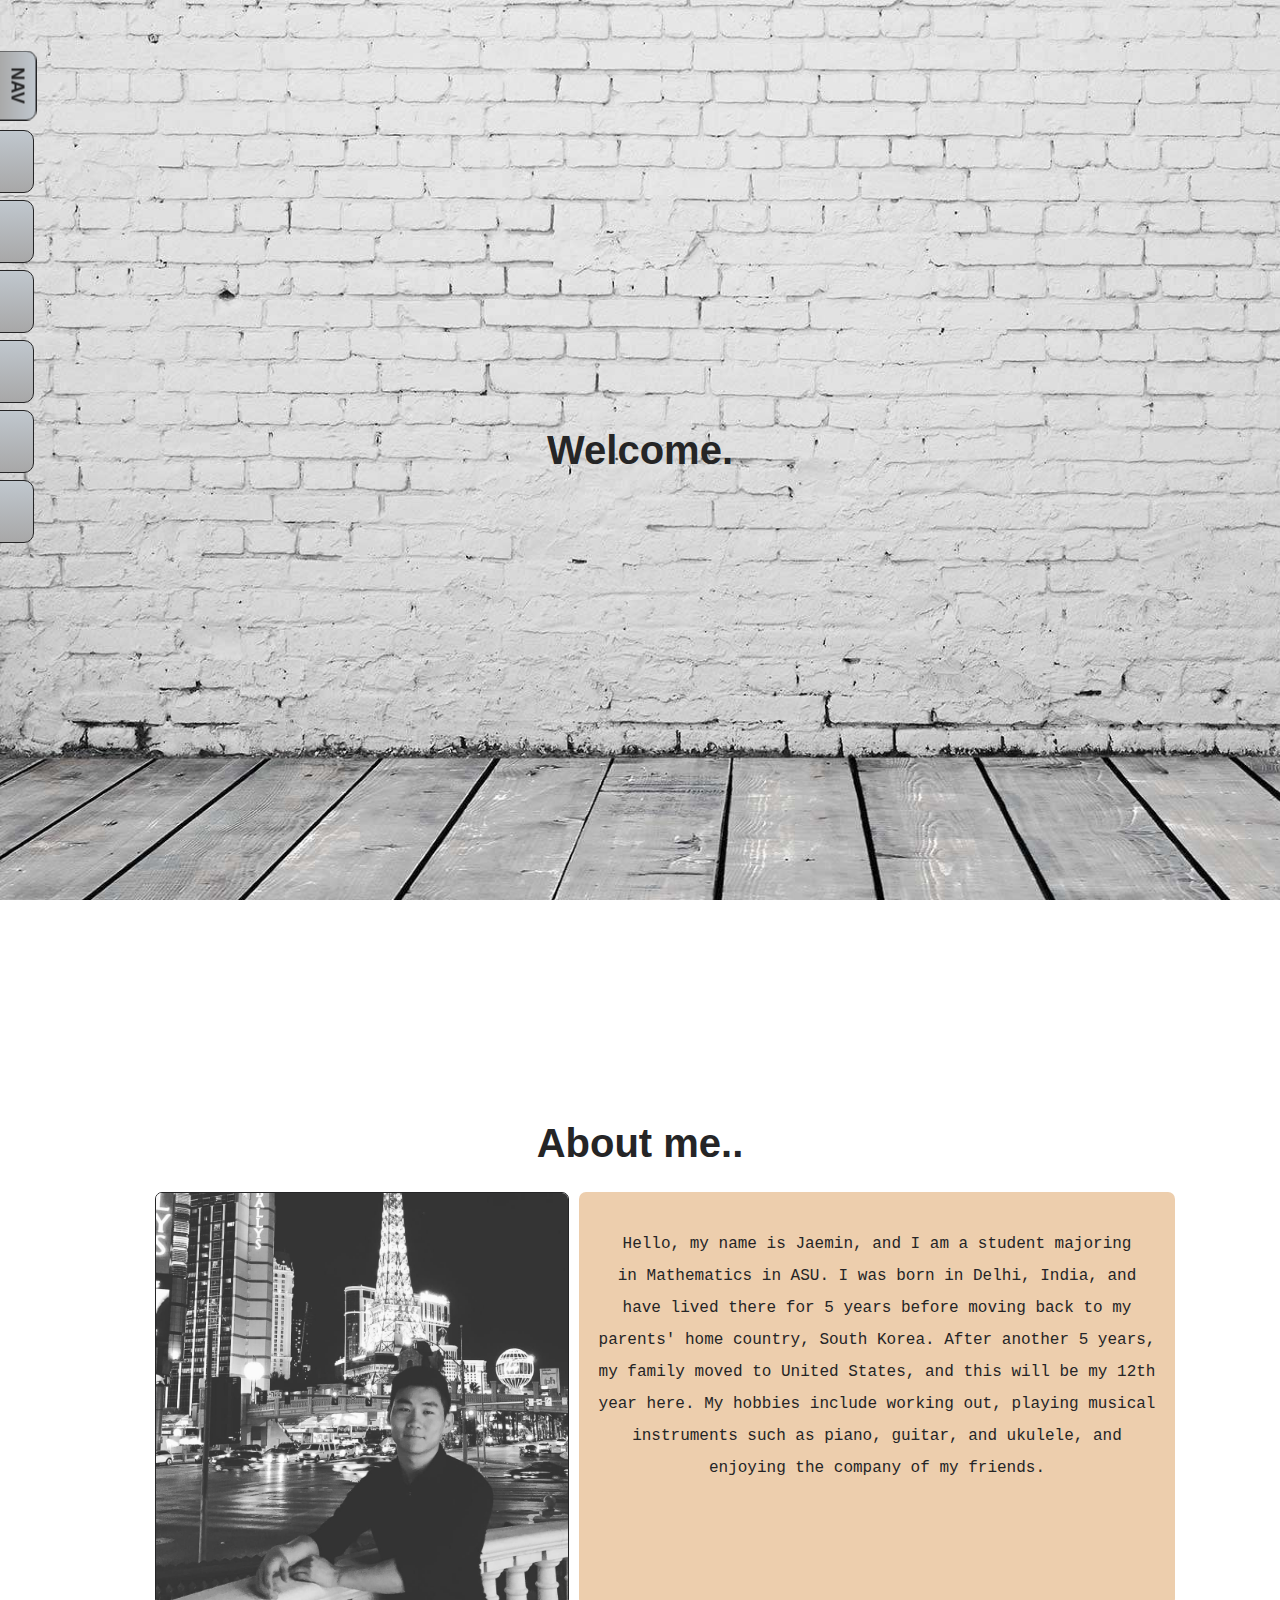
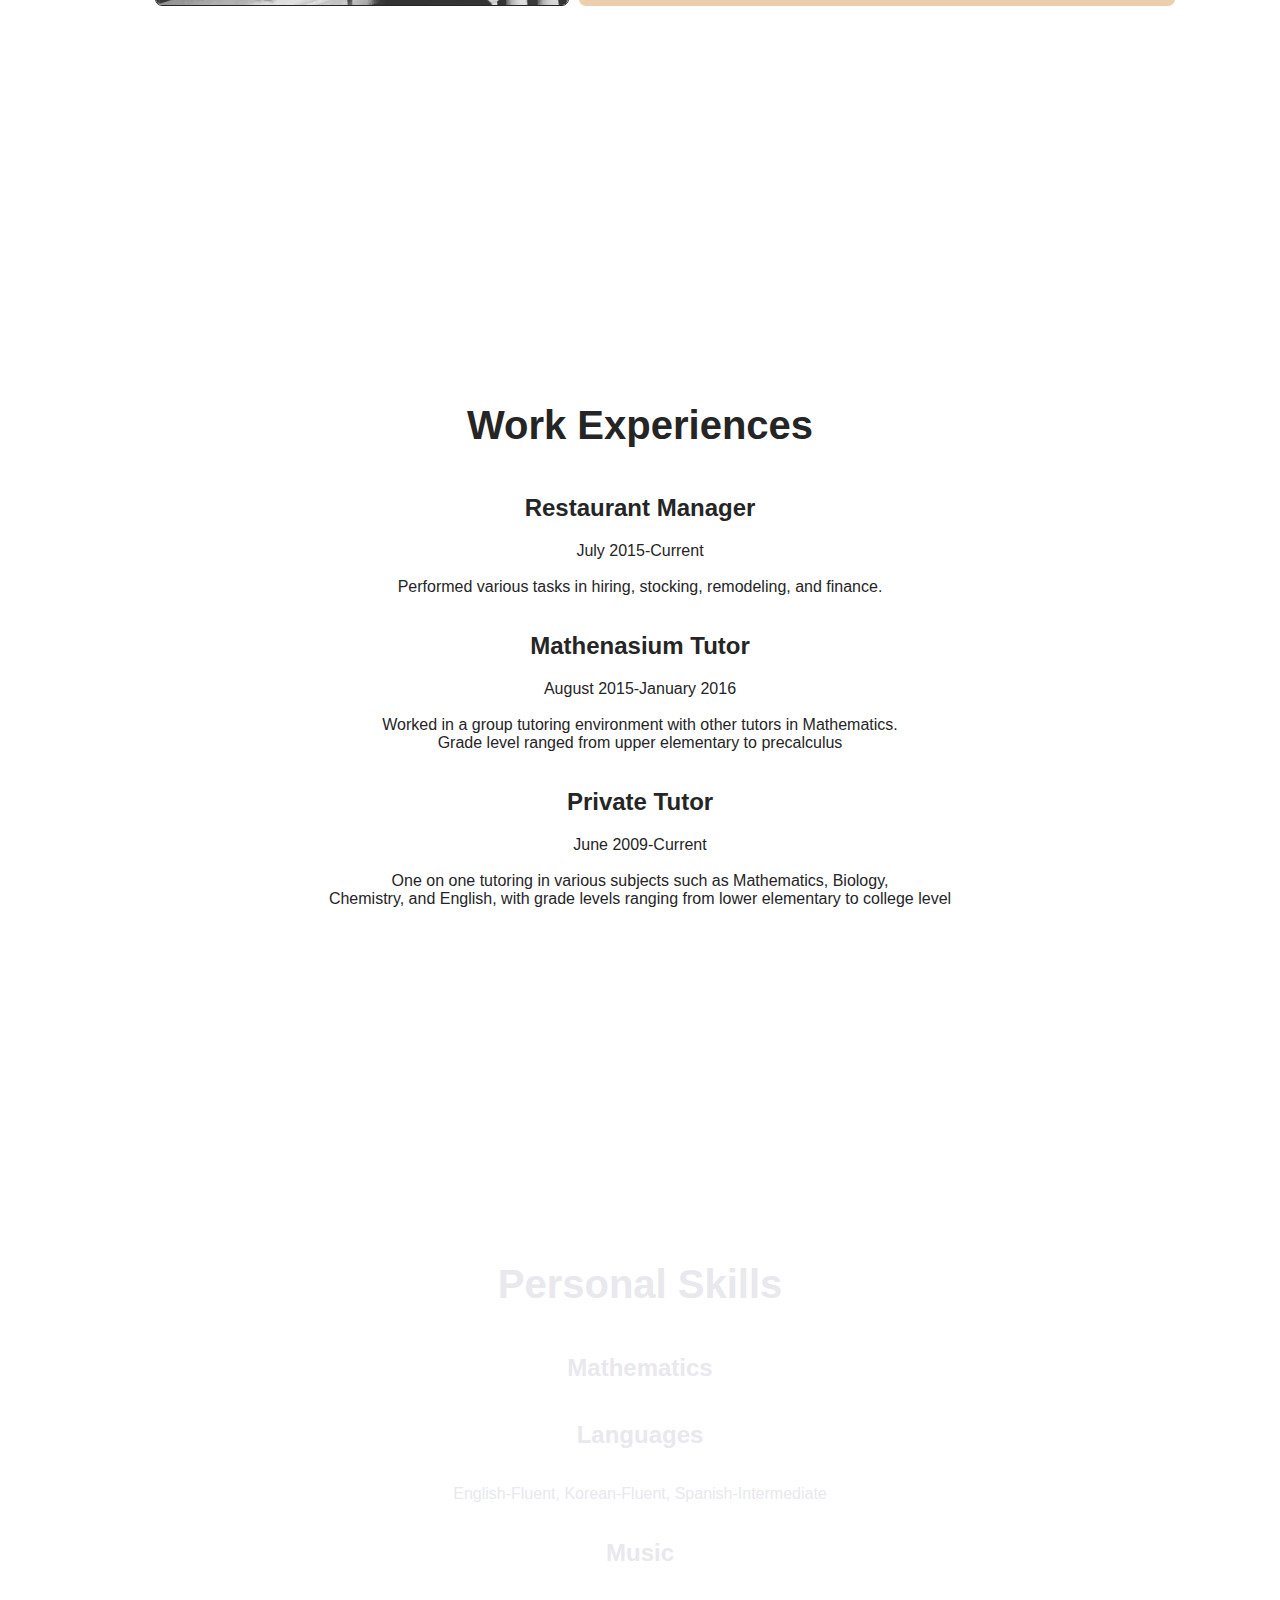
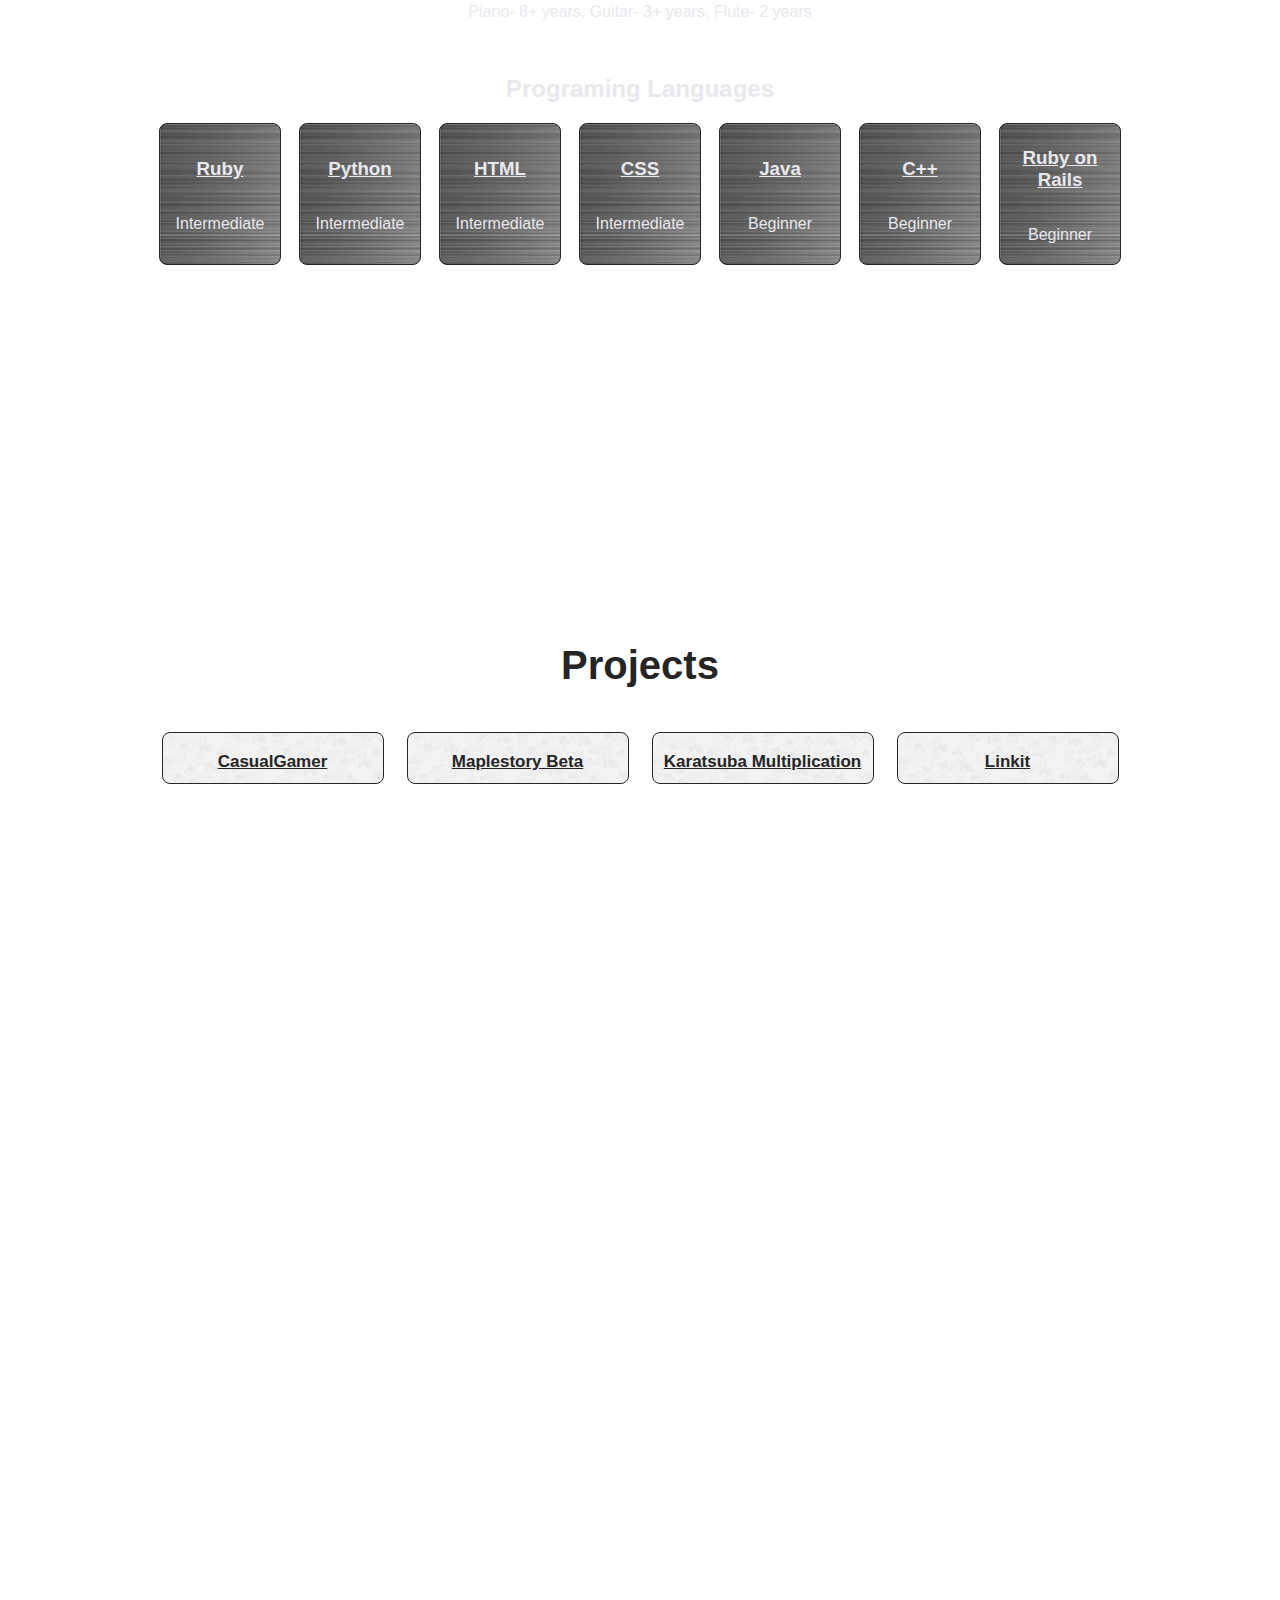
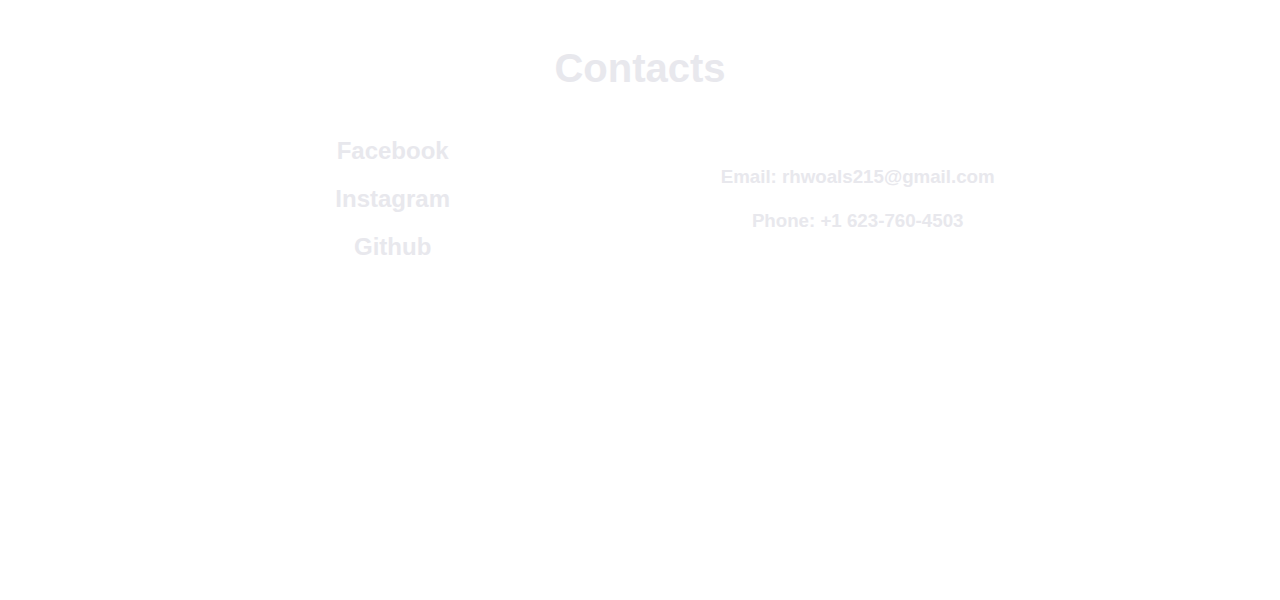
==== commit a6e37f2a: "added transition to project dropdown, and fixed errors" ====
--- a/index.html
+++ b/index.html
@@ -77,7 +77,7 @@
         </div>
       </div>
       <div class="section" id="projects_section">
-        <h1>Projects</h1>
+        <h1>Projects</h1></br>
         <div id="projects_container">
           <div class="project" id="casualgamer">
             <h2><a href="https://github.com/rhwoals215/CasualGamer">CasualGamer</a></h2>
--- a/css/style.css
+++ b/css/style.css
@@ -184,7 +184,7 @@
   margin-right: 150px;
   display: flex;
   align-items: stretch;
-  margin-bottom: 330px;
+  margin-bottom: 300px;
 }
 
 .project_description {
@@ -199,18 +199,22 @@
 
 #casualgamer:hover #casualgamer_description {
   opacity: 1;
+  transition-duration: 1s;
 }
 
 #maple:hover #maple_description{
   opacity: 1;
+  transition-duration: 1s;
 }
 
 #karatsuba:hover #karatsuba_description{
   opacity: 1;
+  transition-duration: 1s;
 }
 
 #linkit:hover #linkit_description{
   opacity: 1;
+  transition-duration: 1s;
 }
 
 .project{
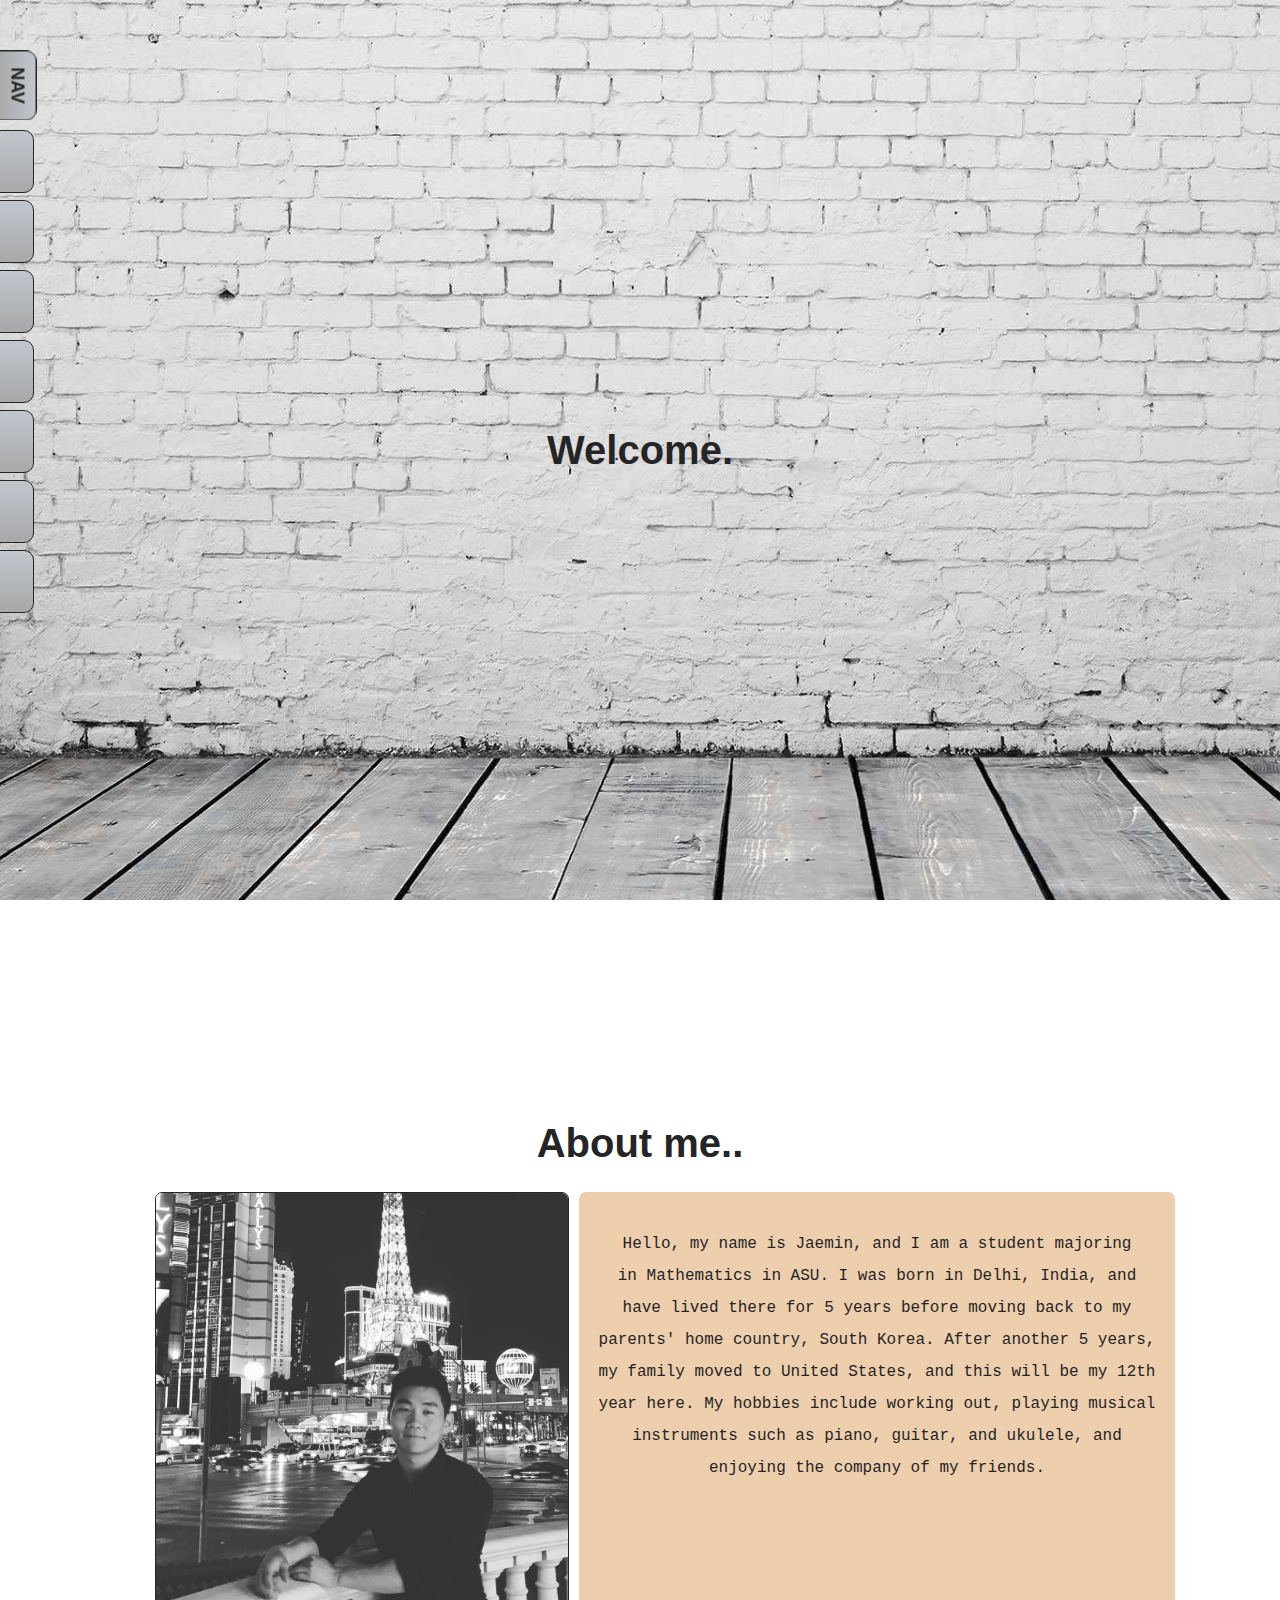
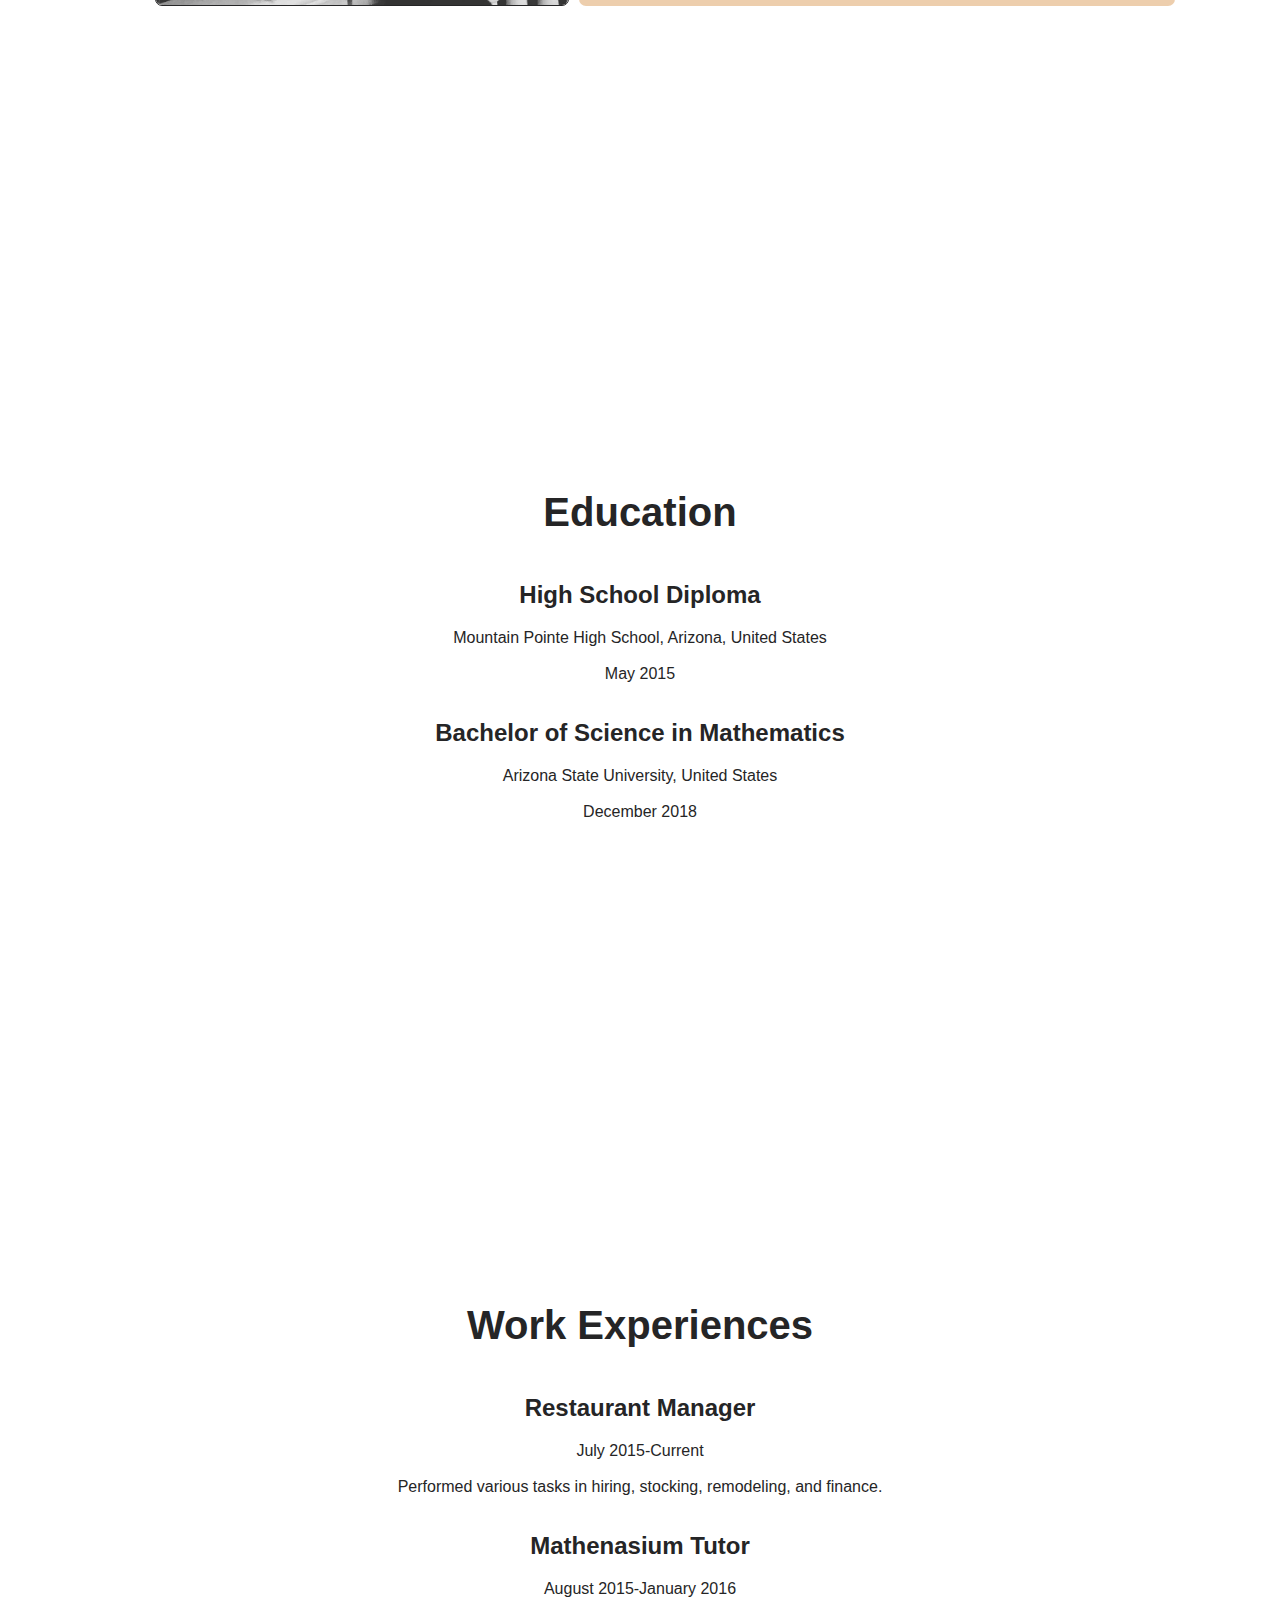
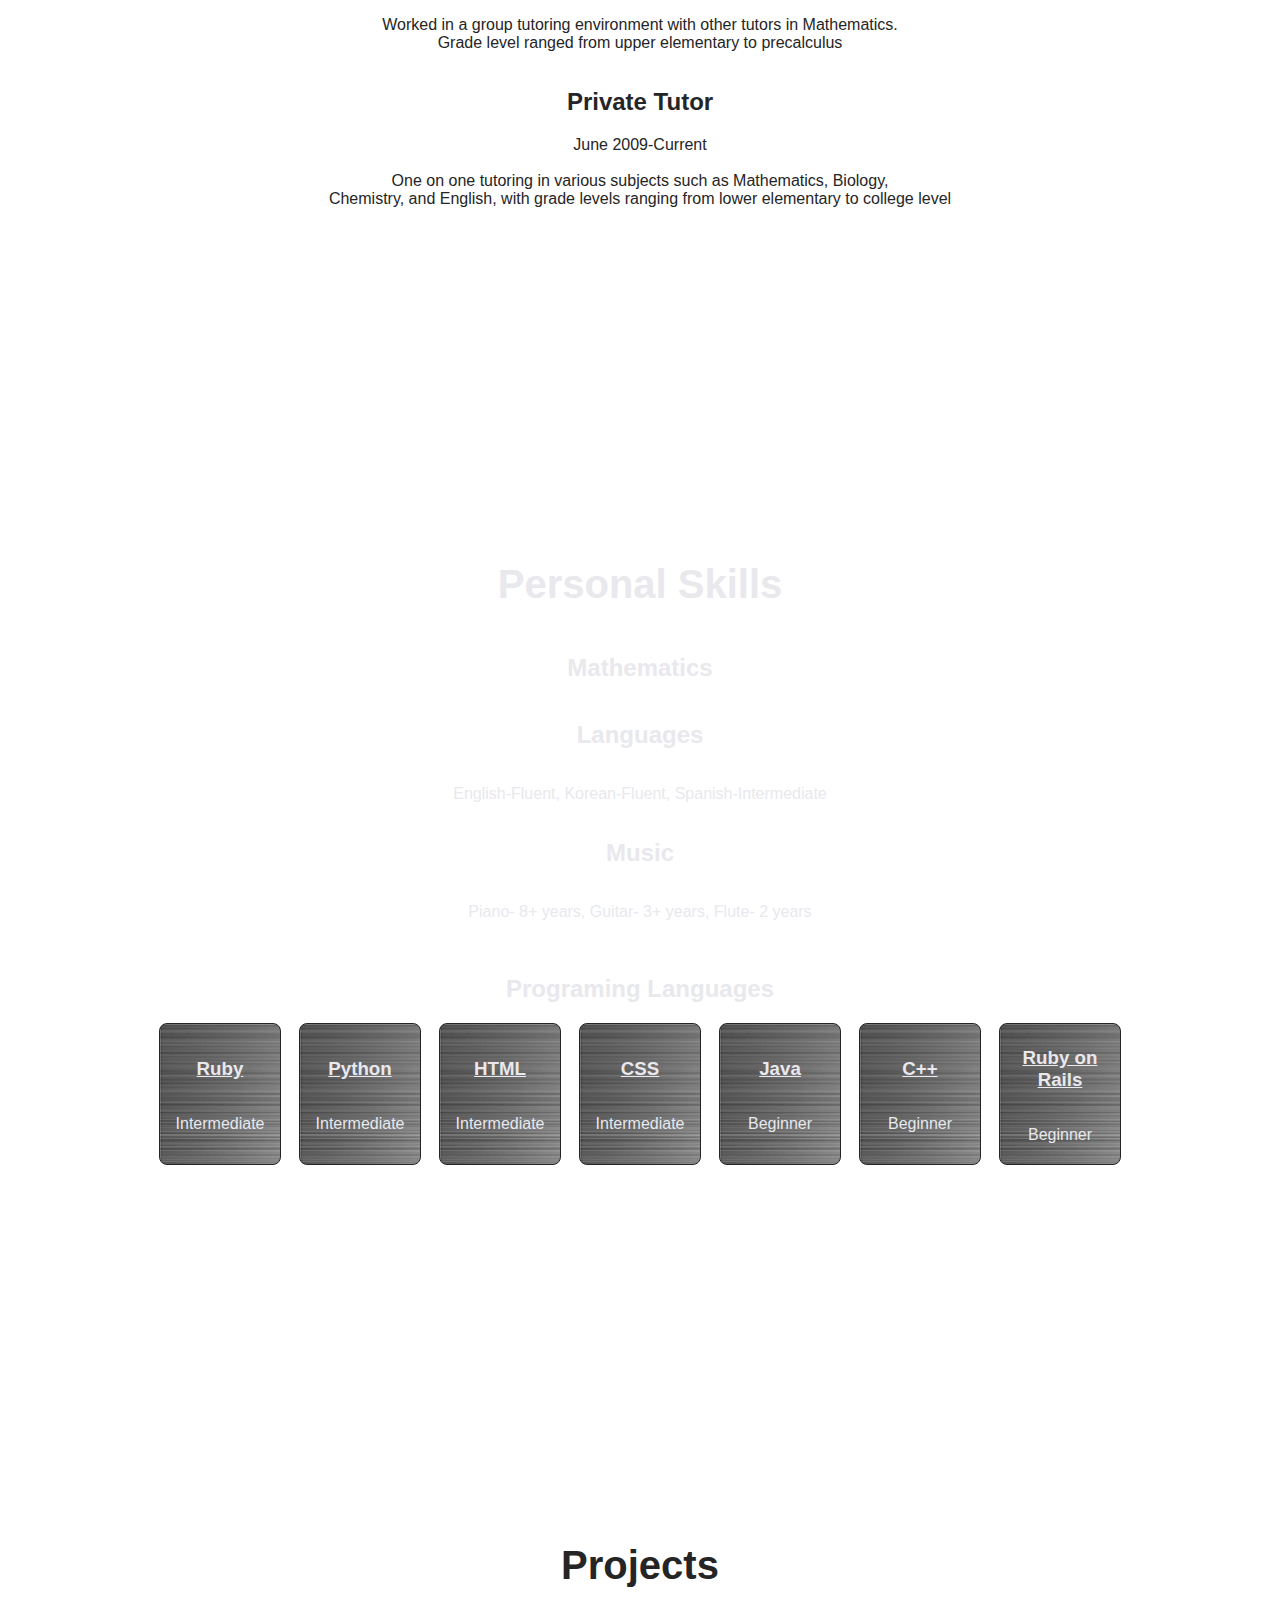
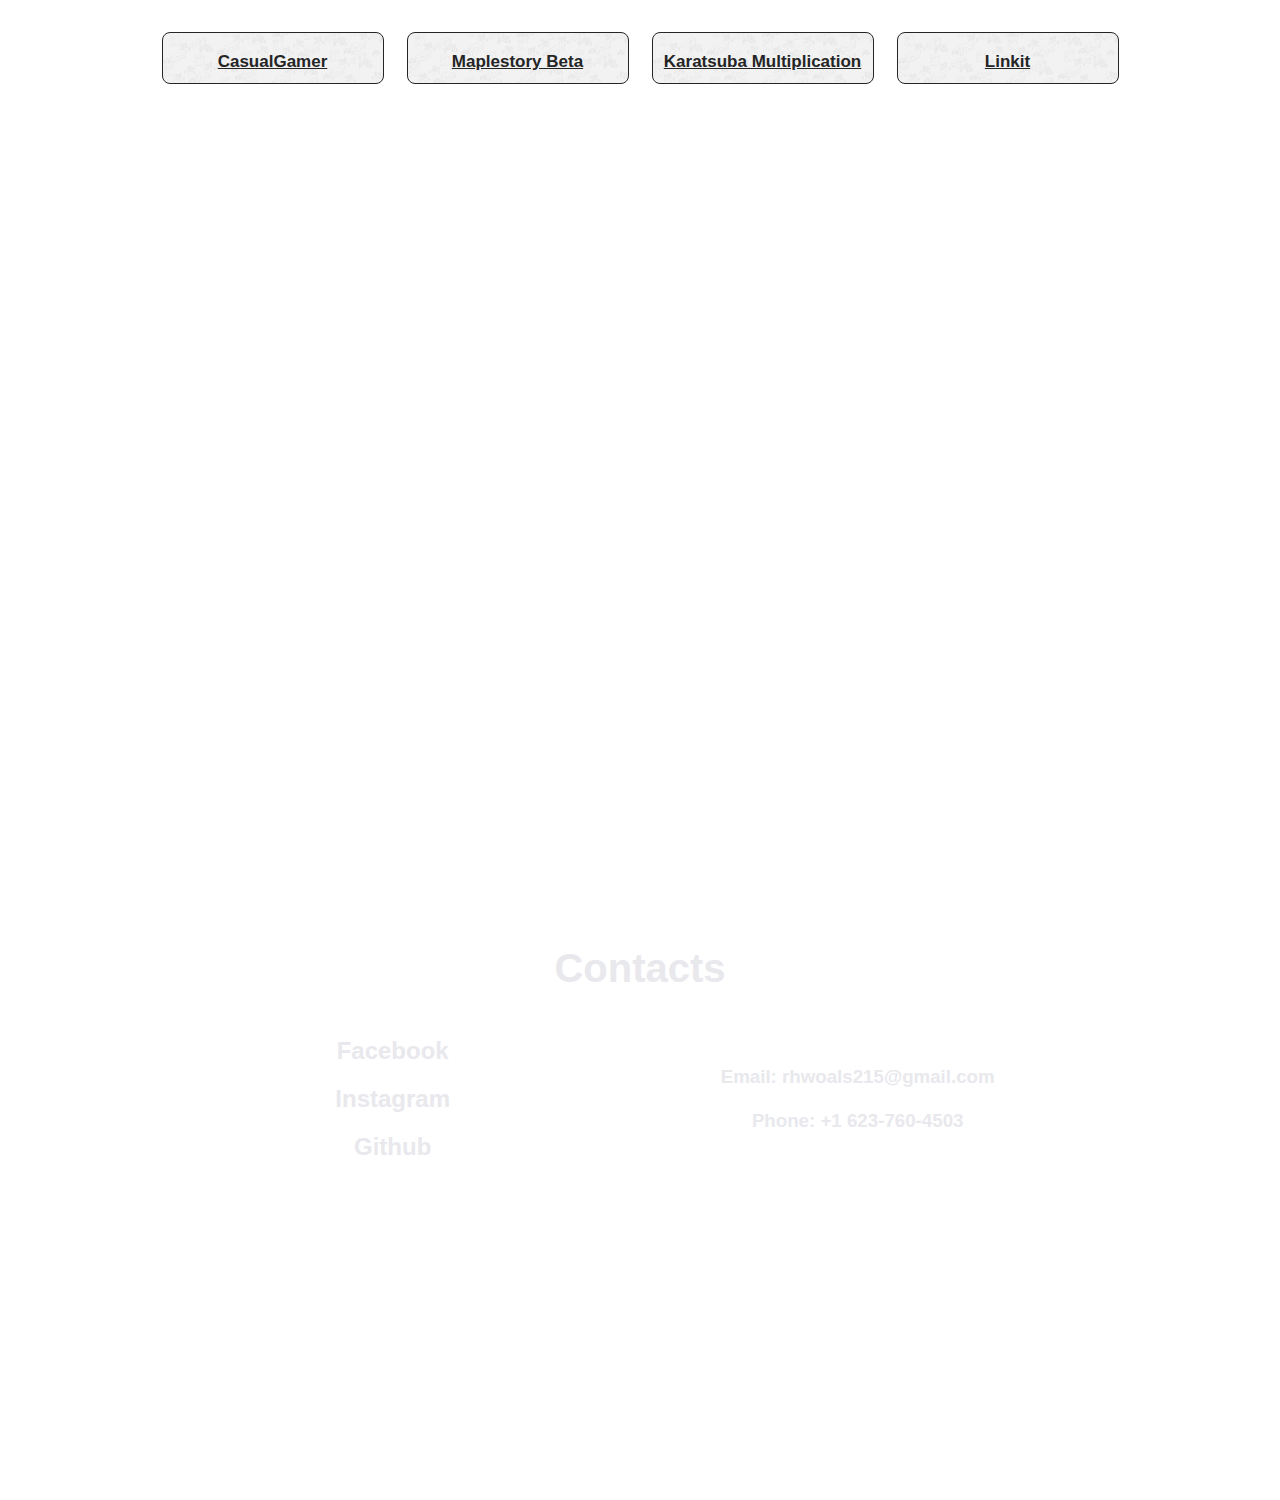
==== commit dd60e952: "added education section" ====
--- a/index.html
+++ b/index.html
@@ -11,6 +11,7 @@
       <div id="nav">NAV</div>
       <a href="#welcome_section" id="welcome">Home</a>
       <a href="#about_me_section" id="about">About me</a>
+      <a href="#education_section" id="education">Education</a>
       <a href="#work_section" id="work">Work Experiences</a>
       <a href="#skills_section" id="skills">Skills</a>
       <a href="#projects_section" id="projects">Projects</a>
@@ -36,6 +37,19 @@
             instruments such as piano, guitar, and ukulele, and</br>
             enjoying the company of my friends.</p>
           </div>
+        </div>
+      </div>
+      <div class="section" id="education_section">
+        <h1>Education</h1>
+        <div class="education">
+          <h2>High School Diploma</h2>
+          <p>Mountain Pointe High School, Arizona, United States</br></br>
+          May 2015</p>
+        </div>
+        <div class="education">
+          <h2>Bachelor of Science in Mathematics</h2>
+          <p>Arizona State University, United States</br></br>
+          December 2018</p>
         </div>
       </div>
       <div class="section" id="work_section">
@@ -80,21 +94,21 @@
         <h1>Projects</h1></br>
         <div id="projects_container">
           <div class="project" id="casualgamer">
-            <h2><a href="https://github.com/rhwoals215/CasualGamer">CasualGamer</a></h2>
+            <h2><a href="https://github.com/rhwoals215/CasualGamer" target="_blank">CasualGamer</a></h2>
             <div class= project_description id="casualgamer_description">
               <h3>Gaming Website for Gamers containing forums, streaming, betting, and etc.</br>
               [In progress] [HTML]</br>[CSS] [Ruby on rails]</h3>
             </div>
           </div>
           <div class="project" id="maple">
-            <h2><a href="https://github.com/rhwoals215/MaplestoryBeta">Maplestory Beta</a></h2>
+            <h2><a href="https://github.com/rhwoals215/MaplestoryBeta" target="_blank">Maplestory Beta</a></h2>
             <div class= project_description id="maple_description">
               <h3>Simple text-based RPG game with features like equipments, usable items, monster hunt, stats, and quests</br>
               [Completed] [Python]</h3>
             </div>
           </div>
           <div class="project" id="karatsuba">
-            <h2><a href="https://github.com/rhwoals215/cpp_practice/blob/master/karatsuba2.cpp">Karatsuba Multiplication</a></h2>
+            <h2><a href="https://github.com/rhwoals215/cpp_practice/blob/master/karatsuba2.cpp" target="_blank">Karatsuba Multiplication</a></h2>
             <div class= project_description id="karatsuba_description">
               <h3>Mathematical algorithm based
               on C++ that compares the time for
@@ -104,9 +118,9 @@
             </div>
           </div>
           <div class="project" id="linkit">
-            <h2><a href="https://github.com/rhwoals215/Linkit">Linkit</a></h2>
+            <h2><a href="https://github.com/rhwoals215/Linkit" target="_blank">Linkit</a></h2>
             <div class= project_description id="linkit_description">
-              <h3>Customized Reddit-like website customized from template created by Mckenzie Child</br>
+              <h3>Customized Reddit-like website customized from Raddit template created by Mckenzie Child</br>
               [Completed] [HTML]</br>[CSS] [Ruby on rails]</h3>
             </div>
           </div>
@@ -116,9 +130,9 @@
         <h1>Contacts</h1>
         <div id="contact_box">
           <div id="links">
-            <a href="https://www.facebook.com/jaemin.ko/"><h2>Facebook</h2></a>
-            <a href="https://www.instagram.com/jaydwag2/"><h2>Instagram</h2></a>
-            <a href="https://www.github.com/rhwoals215"><h2>Github</h2></a>
+            <a href="https://www.facebook.com/jaemin.ko/" target="_blank"><h2>Facebook</h2></a>
+            <a href="https://www.instagram.com/jaydwag2/" target="_blank"><h2>Instagram</h2></a>
+            <a href="https://www.github.com/rhwoals215" target="_blank"><h2>Github</h2></a>
           </div>
           <div id="personal_contacts">
             <h3>Email: rhwoals215@gmail.com</br></br>
--- a/css/style.css
+++ b/css/style.css
@@ -75,25 +75,32 @@
   left: -128px;
 }
 
+#education{
+  top: 270px;
+  width: 120px;
+  left: -128px;
+}
+
 #work {
-  top: 270px;
+  top: 340px;
   width: 180px;
   left: -188px;
 }
+
 #skills {
-  top: 340px;
+  top: 410px;
   width: 120px;
   left: -128px;
 }
 
 #projects {
-  top: 410px;
+  top: 480px;
   width: 120px;
   left: -128px;
 }
 
 #contact {
-  top: 480px;
+  top: 550px;
   width: 120px;
   left: -128px;
 }
@@ -104,6 +111,10 @@
 
 #about_me_section{
   background-image: url("../img/fences.jpg");
+}
+
+#education_section{
+  background-image: url("../img/studying.jpg");
 }
 
 #work_section{
